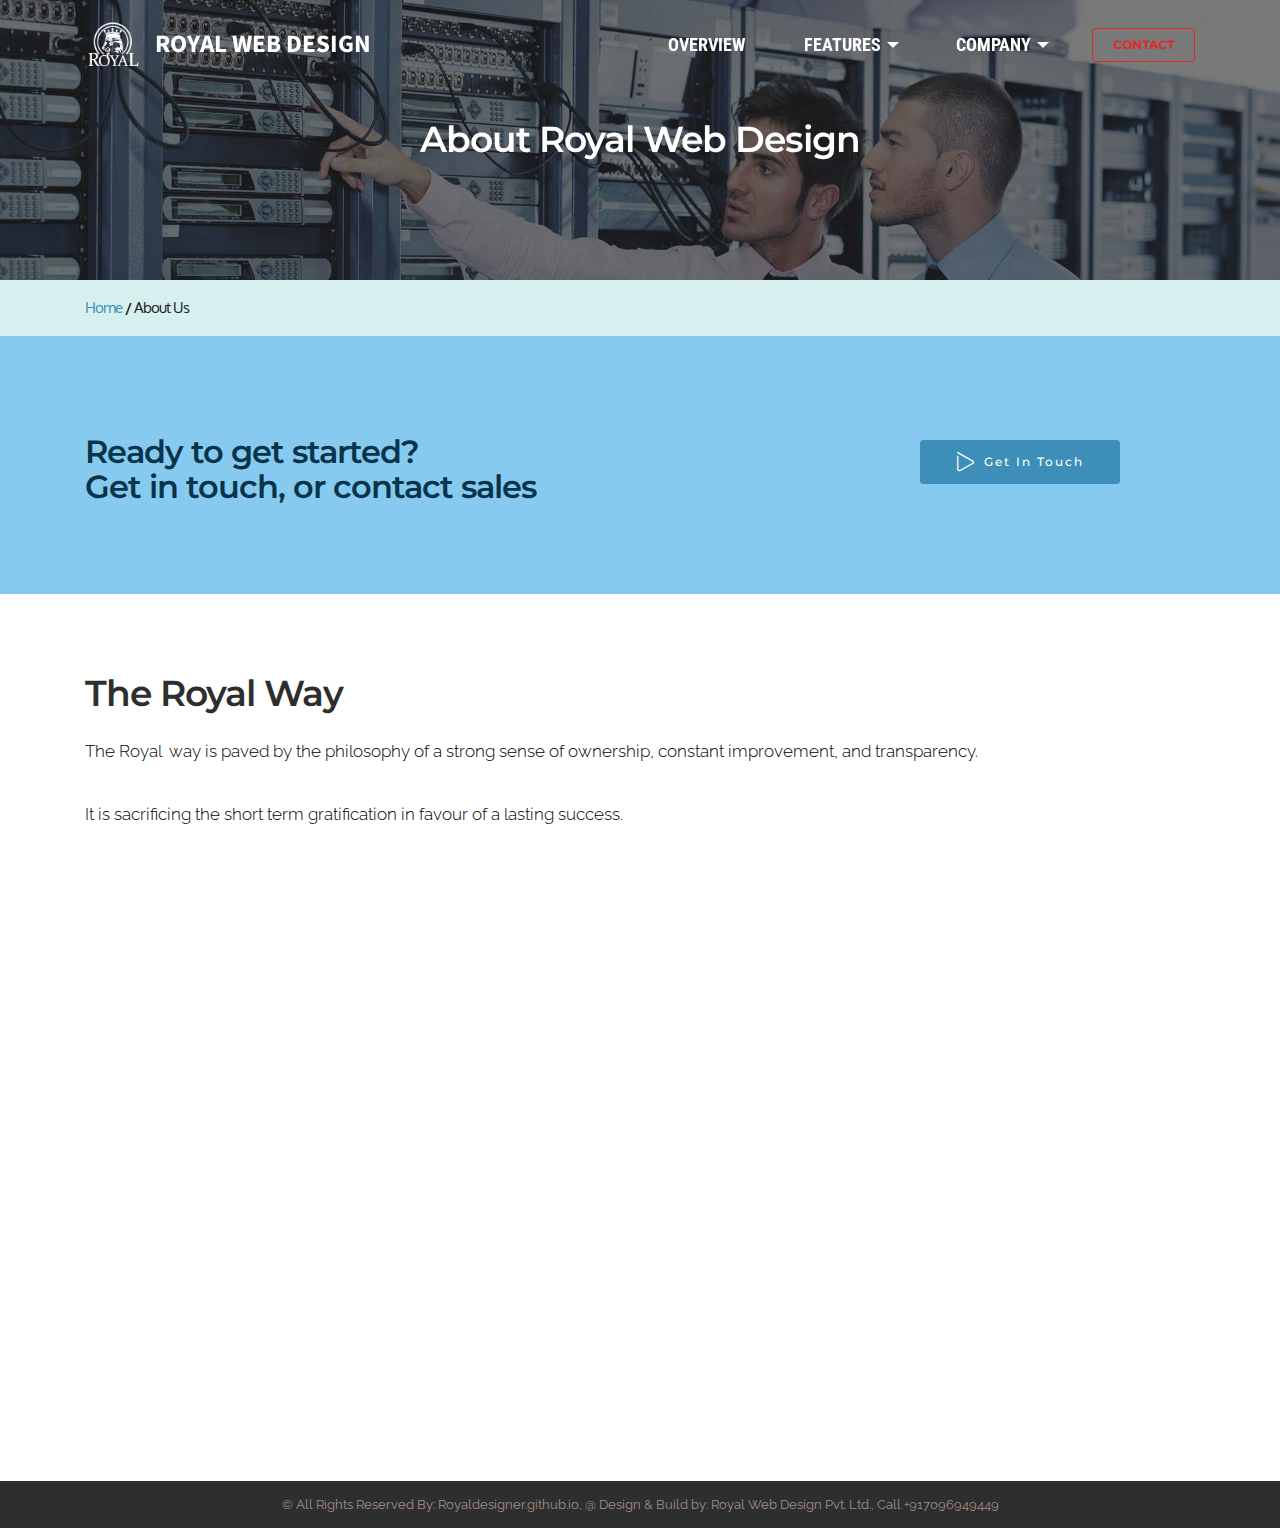
==== About-us.html @ 79522604 "create github pages" ====
<!DOCTYPE html>
<html >
<head>
  <!-- Site made with Mobirise Website Builder v4.7.6, https://mobirise.com -->
  <meta charset="UTF-8">
  <meta http-equiv="X-UA-Compatible" content="IE=edge">
  <meta name="generator" content="Mobirise v4.7.6, mobirise.com">
  <meta name="viewport" content="width=device-width, initial-scale=1, minimum-scale=1">
  <link rel="shortcut icon" href="assets/images/logo1-146x128.png" type="image/x-icon">
  <meta name="description" content="Website Creator Description">
  <title>About Us</title>
  <link rel="stylesheet" href="assets/web/assets/mobirise-icons-bold/mobirise-icons-bold.css">
  <link rel="stylesheet" href="https://fonts.googleapis.com/css?family=Montserrat:400,700">
  <link rel="stylesheet" href="https://fonts.googleapis.com/css?family=Raleway:100,100i,200,200i,300,300i,400,400i,500,500i,600,600i,700,700i,800,800i,900,900i">
  <link rel="stylesheet" href="https://fonts.googleapis.com/css?family=Lora:400,700,400italic,700italic&subset=latin">
  <link rel="stylesheet" href="assets/tether/tether.min.css">
  <link rel="stylesheet" href="assets/bootstrap/css/bootstrap.min.css">
  <link rel="stylesheet" href="assets/dropdown/css/style.css">
  <link rel="stylesheet" href="assets/animate.css/animate.min.css">
  <link rel="stylesheet" href="assets/theme/css/style.css">
  <link rel="stylesheet" href="assets/mobirise/css/mbr-additional.css" type="text/css">
  
  
  
</head>
<body>
  <section id="menu-x" data-rv-view="104">

    <nav class="navbar navbar-dropdown transparent navbar-fixed-top bg-color">
        <div class="container">

            <div class="mbr-table">
                <div class="mbr-table-cell">

                    <div class="navbar-brand">
                        <a href="#" class="navbar-logo"><img src="assets/images/logo1-146x128.png" alt="Mobirise"></a>
                        <a class="navbar-caption text-white" href="#">ROYAL WEB DESIGN</a>
                    </div>

                </div>
                <div class="mbr-table-cell">

                    <button class="navbar-toggler pull-xs-right hidden-md-up" type="button" data-toggle="collapse" data-target="#exCollapsingNavbar">
                        <div class="hamburger-icon"></div>
                    </button>

                    <ul class="nav-dropdown collapse pull-xs-right nav navbar-nav navbar-toggleable-sm" id="exCollapsingNavbar"><li class="nav-item"><a class="nav-link link" href="index.html#features3-4">OVERVIEW</a></li><li class="nav-item dropdown"><a class="nav-link link dropdown-toggle" data-toggle="dropdown-submenu" href="https://mobirise.com/" aria-expanded="false">FEATURES</a><div class="dropdown-menu"><a class="dropdown-item" href="Templates.html" target="_blank">Templates</a><div class="dropdown"><a class="dropdown-item dropdown-toggle" data-toggle="dropdown-submenu" href="https://mobirise.com/" aria-expanded="false">Trendy blocks</a><div class="dropdown-menu dropdown-submenu"><a class="dropdown-item" href="#">Business Casual</a><a class="dropdown-item" href="Templates.html#msg-box5-u" target="_blank">Contact forms</a><a class="dropdown-item" href="#">Stylish Portfolio</a><a class="dropdown-item" href="#">Google maps</a><a class="dropdown-item" href="https://mobirise.com/">Social buttons</a><a class="dropdown-item" href="https://fonts.google.com/" target="_blank">Google fonts</a><a class="dropdown-item" href="Templates.html#msg-box5-r" target="_blank">Agency<br></a></div></div></div></li><li class="nav-item dropdown open"><a class="nav-link link dropdown-toggle" data-toggle="dropdown-submenu" href="https://mobirise.com/" aria-expanded="true">COMPANY</a><div class="dropdown-menu"><a class="dropdown-item" href="Tutorials.html" target="_blank">About Us</a><a class="dropdown-item" href="Tutorials.html" target="_blank">Tutorials</a><a class="dropdown-item" href="Success.html">Success</a></div></li><li class="nav-item nav-btn"><a class="nav-link btn btn-danger-outline btn-danger" href="Contact.html">CONTACT</a></li></ul>
                    <button hidden="" class="navbar-toggler navbar-close" type="button" data-toggle="collapse" data-target="#exCollapsingNavbar">
                        <div class="close-icon"></div>
                    </button>

                </div>
            </div>

        </div>
    </nav>

</section>

<section class="engine"><a href="https://mobirise.me/f">simple site maker</a></section><section class="mbr-section article mbr-parallax-background mbr-after-navbar" id="msg-box8-10" data-rv-view="106" style="background-image: url(assets/images/fd-computer-networking-engineering-technology-1920x1080.jpg); padding-top: 120px; padding-bottom: 120px;">

    <div class="mbr-overlay" style="opacity: 0.6; background-color: rgb(34, 34, 34);">
    </div>
    <div class="container">
        <div class="row">
            <div class="col-md-8 col-md-offset-2 text-xs-center">
                <h3 class="mbr-section-title display-2">About Royal Web Design
</h3>
                <div class="lead"></div>
                
            </div>
        </div>
    </div>

</section>

<section class="mbr-section mbr-section__container article" id="header3-11" data-rv-view="109" style="background-color: rgb(214, 239, 239); padding-top: 20px; padding-bottom: 20px;">
    <div class="container">
        <div class="row">
            <div class="col-xs-12">
                <h3 class="mbr-section-title display-2"><span style="font-weight: normal;"><a href="index.html" class="text-primary">Home</a> </span>/ <span style="font-weight: normal;">About Us</span></h3>
                
            </div>
        </div>
    </div>
</section>

<section class="mbr-info mbr-info-extra mbr-section mbr-section-md-padding" id="msg-box1-1i" data-rv-view="111" style="background-color: rgb(134, 203, 239); padding-top: 90px; padding-bottom: 90px;">

    
    <div class="container">
        <div class="row">


            


            <div class="mbr-table-md-up">
                <div class="mbr-table-cell mbr-right-padding-md-up col-md-8 text-xs-center text-md-left">
                    <h2 class="mbr-info-subtitle mbr-section-subtitle"></h2>
                    <h3 class="mbr-info-title mbr-section-title display-2">Ready to get started?
<div>Get in touch, or contact sales
</div></h3>
                </div>

                <div class="mbr-table-cell col-md-4">
                    <div class="text-xs-center"><a class="btn btn-primary" href="Contact.html"><span class="mbrib-play mbr-iconfont mbr-iconfont-btn"></span>Get In Touch</a> </div>
                </div>
            </div>


        </div>
    </div>
</section>

<section class="mbr-section" id="content5-12" data-rv-view="116" style="background-color: rgb(255, 255, 255); padding-top: 80px; padding-bottom: 40px;">

    

    <div class="container">
        <h3 class="mbr-section-title display-2">The Royal Way
</h3>
        <div class="lead"><p>The Royal &nbsp;<span style="font-size: 1.07rem;">way is paved by the philosophy of a strong sense of ownership, constant improvement, and transparency.</span></p><p><span style="font-size: 1.07rem;">It is sacrificing the short term gratification in favour of a lasting success.
</span></p><p>Clients have put faith in our capability and trust us as their technology partners and advisors. We are committed to fulfil the promises we make with no compromise in quality.</p><p><strong>Mission</strong></p><p>Serve our clients with commitment and integrity. Deliver effective and efficient solutions with complete transparency by leveraging decades of experience in software engineering and design.</p><p><strong>The Journey
</strong></p><p>Royal Web Design was founded in 2018 by one coding-savvy with a focus on providing the service through their expertise in the Web Design.</p><p>Since our beginning we have steadily grown along with our clients.</p><p>From a start up company of only one founder working together, Royal Web Design has getting ahead grown to be have more employees.</p><p>We are aiming to give our clients 'best of both the worlds' experience. while the presence can assure the clients the cost benefits of engaging with us.</p></div>
    </div>

</section>

<footer class="mbr-small-footer mbr-section mbr-section-nopadding" id="footer1-z" data-rv-view="114" style="background-color: rgb(46, 46, 46); padding-top: 0.875rem; padding-bottom: 0.875rem;">
    
    <div class="container text-xs-center">
        <p>©  All Rights Reserved By: Royaldesigner.github.io, @ Design &amp; Build by: Royal Web Design Pvt. Ltd., Call +917096949449</p>
    </div>
</footer>


  <script src="assets/web/assets/jquery/jquery.min.js"></script>
  <script src="assets/tether/tether.min.js"></script>
  <script src="assets/bootstrap/js/bootstrap.min.js"></script>
  <script src="assets/dropdown/js/script.min.js"></script>
  <script src="assets/touch-swipe/jquery.touch-swipe.min.js"></script>
  <script src="assets/viewport-checker/jquery.viewportchecker.js"></script>
  <script src="assets/jarallax/jarallax.js"></script>
  <script src="assets/smooth-scroll/smooth-scroll.js"></script>
  <script src="assets/theme/js/script.js"></script>
  
  
  <input name="animation" type="hidden">
  </body>
</html>
---- assets/web/assets/mobirise-icons-bold/mobirise-icons-bold.css ----
@font-face {
  font-family: 'mobirise-icons-bold';
  src:  url('mobirise-icons-bold.eot?m1l4yr');
  src:  url('mobirise-icons-bold.eot?m1l4yr#iefix') format('embedded-opentype'),
    url('mobirise-icons-bold.ttf?m1l4yr') format('truetype'),
    url('mobirise-icons-bold.woff?m1l4yr') format('woff'),
    url('mobirise-icons-bold.svg?m1l4yr#mobirise-icons-bold') format('svg');
  font-weight: normal;
  font-style: normal;
}

[class^="mbrib-"], [class*="mbrib-"] {
  /* use !important to prevent issues with browser extensions that change fonts */
  font-family: 'mobirise-icons-bold' !important;
  speak: none;
  font-style: normal;
  font-weight: normal;
  font-variant: normal;
  text-transform: none;
  line-height: 1;

  /* Better Font Rendering =========== */
  -webkit-font-smoothing: antialiased;
  -moz-osx-font-smoothing: grayscale;
}

.mbrib-add-submenu:before {
  content: "\e900";
}
.mbrib-alert:before {
  content: "\e901";
}
.mbrib-align-center:before {
  content: "\e902";
}
.mbrib-align-justify:before {
  content: "\e903";
}
.mbrib-align-left:before {
  content: "\e904";
}
.mbrib-align-right:before {
  content: "\e905";
}
.mbrib-android:before {
  content: "\e906";
}
.mbrib-apple:before {
  content: "\e907";
}
.mbrib-arrow-down:before {
  content: "\e908";
}
.mbrib-arrow-next:before {
  content: "\e909";
}
.mbrib-arrow-prev:before {
  content: "\e90a";
}
.mbrib-arrow-up:before {
  content: "\e90b";
}
.mbrib-bold:before {
  content: "\e90c";
}
.mbrib-bookmark:before {
  content: "\e90d";
}
.mbrib-bootstrap:before {
  content: "\e90e";
}
.mbrib-briefcase:before {
  content: "\e90f";
}
.mbrib-browse:before {
  content: "\e910";
}
.mbrib-bulleted-list:before {
  content: "\e911";
}
.mbrib-calendar:before {
  content: "\e912";
}
.mbrib-camera:before {
  content: "\e913";
}
.mbrib-cart-add:before {
  content: "\e914";
}
.mbrib-cart-full:before {
  content: "\e915";
}
.mbrib-cash:before {
  content: "\e916";
}
.mbrib-change-style:before {
  content: "\e917";
}
.mbrib-chat:before {
  content: "\e918";
}
.mbrib-clock:before {
  content: "\e919";
}
.mbrib-close:before {
  content: "\e91a";
}
.mbrib-cloud:before {
  content: "\e91b";
}
.mbrib-code:before {
  content: "\e91c";
}
.mbrib-contact-form:before {
  content: "\e91d";
}
.mbrib-credit-card:before {
  content: "\e91e";
}
.mbrib-cursor-click:before {
  content: "\e91f";
}
.mbrib-cust-feedback:before {
  content: "\e920";
}
.mbrib-database:before {
  content: "\e921";
}
.mbrib-delivery:before {
  content: "\e922";
}
.mbrib-desktop:before {
  content: "\e923";
}
.mbrib-devices:before {
  content: "\e924";
}
.mbrib-down:before {
  content: "\e925";
}
.mbrib-download:before {
  content: "\e926";
}
.mbrib-drag-n-drop:before {
  content: "\e927";
}
.mbrib-drag-n-drop2:before {
  content: "\e928";
}
.mbrib-edit:before {
  content: "\e929";
}
.mbrib-edit2:before {
  content: "\e92a";
}
.mbrib-error:before {
  content: "\e92b";
}
.mbrib-extension:before {
  content: "\e92c";
}
.mbrib-features:before {
  content: "\e92d";
}
.mbrib-file:before {
  content: "\e92e";
}
.mbrib-flag:before {
  content: "\e92f";
}
.mbrib-folder:before {
  content: "\e930";
}
.mbrib-gift:before {
  content: "\e931";
}
.mbrib-github:before {
  content: "\e932";
}
.mbrib-globe-2:before {
  content: "\e933";
}
.mbrib-globe:before {
  content: "\e934";
}
.mbrib-growing-chart:before {
  content: "\e935";
}
.mbrib-hearth:before {
  content: "\e936";
}
.mbrib-help:before {
  content: "\e937";
}
.mbrib-home:before {
  content: "\e938";
}
.mbrib-hot-cup:before {
  content: "\e939";
}
.mbrib-idea:before {
  content: "\e93a";
}
.mbrib-image-gallery:before {
  content: "\e93b";
}
.mbrib-image-slider:before {
  content: "\e93c";
}
.mbrib-info:before {
  content: "\e93d";
}
.mbrib-italic:before {
  content: "\e93e";
}
.mbrib-key:before {
  content: "\e93f";
}
.mbrib-laptop:before {
  content: "\e940";
}
.mbrib-layers:before {
  content: "\e941";
}
.mbrib-left-right:before {
  content: "\e942";
}
.mbrib-left:before {
  content: "\e943";
}
.mbrib-letter:before {
  content: "\e944";
}
.mbrib-like:before {
  content: "\e945";
}
.mbrib-link:before {
  content: "\e946";
}
.mbrib-lock:before {
  content: "\e947";
}
.mbrib-login:before {
  content: "\e948";
}
.mbrib-logout:before {
  content: "\e949";
}
.mbrib-magic-stick:before {
  content: "\e94a";
}
.mbrib-map-pin:before {
  content: "\e94b";
}
.mbrib-menu:before {
  content: "\e94c";
}
.mbrib-mobile:before {
  content: "\e94d";
}
.mbrib-mobile2:before {
  content: "\e94e";
}
.mbrib-mobirise:before {
  content: "\e94f";
}
.mbrib-more-horizontal:before {
  content: "\e950";
}
.mbrib-more-vertical:before {
  content: "\e951";
}
.mbrib-music:before {
  content: "\e952";
}
.mbrib-new-file:before {
  content: "\e953";
}
.mbrib-numbered-list:before {
  content: "\e954";
}
.mbrib-opened-folder:before {
  content: "\e955";
}
.mbrib-pages:before {
  content: "\e956";
}
.mbrib-paper-plane:before {
  content: "\e957";
}
.mbrib-paperclip:before {
  content: "\e958";
}
.mbrib-photo:before {
  content: "\e959";
}
.mbrib-photos:before {
  content: "\e95a";
}
.mbrib-pin:before {
  content: "\e95b";
}
.mbrib-play:before {
  content: "\e95c";
}
.mbrib-plus:before {
  content: "\e95d";
}
.mbrib-preview:before {
  content: "\e95e";
}
.mbrib-print:before {
  content: "\e95f";
}
.mbrib-protect:before {
  content: "\e960";
}
.mbrib-question:before {
  content: "\e961";
}
.mbrib-quote-left:before {
  content: "\e962";
}
.mbrib-quote-right:before {
  content: "\e963";
}
.mbrib-redo:before {
  content: "\e964";
}
.mbrib-refresh:before {
  content: "\e965";
}
.mbrib-responsive:before {
  content: "\e966";
}
.mbrib-right:before {
  content: "\e967";
}
.mbrib-rocket:before {
  content: "\e968";
}
.mbrib-sad-face:before {
  content: "\e969";
}
.mbrib-sale:before {
  content: "\e96a";
}
.mbrib-save:before {
  content: "\e96b";
}
.mbrib-search:before {
  content: "\e96c";
}
.mbrib-setting:before {
  content: "\e96d";
}
.mbrib-setting2:before {
  content: "\e96e";
}
.mbrib-setting3:before {
  content: "\e96f";
}
.mbrib-share:before {
  content: "\e970";
}
.mbrib-shopping-bag:before {
  content: "\e971";
}
.mbrib-shopping-basket:before {
  content: "\e972";
}
.mbrib-shopping-cart:before {
  content: "\e973";
}
.mbrib-sites:before {
  content: "\e974";
}
.mbrib-smile-face:before {
  content: "\e975";
}
.mbrib-speed:before {
  content: "\e976";
}
.mbrib-star:before {
  content: "\e977";
}
.mbrib-success:before {
  content: "\e978";
}
.mbrib-sun:before {
  content: "\e979";
}
.mbrib-sun2:before {
  content: "\e97a";
}
.mbrib-tablet-vertical:before {
  content: "\e97b";
}
.mbrib-tablet:before {
  content: "\e97c";
}
.mbrib-target:before {
  content: "\e97d";
}
.mbrib-timer:before {
  content: "\e97e";
}
.mbrib-to-ftp:before {
  content: "\e97f";
}
.mbrib-to-local-drive:before {
  content: "\e980";
}
.mbrib-touch-swipe:before {
  content: "\e981";
}
.mbrib-touch:before {
  content: "\e982";
}
.mbrib-trash:before {
  content: "\e983";
}
.mbrib-underline:before {
  content: "\e984";
}
.mbrib-undo:before {
  content: "\e985";
}
.mbrib-unlink:before {
  content: "\e986";
}
.mbrib-unlock:before {
  content: "\e987";
}
.mbrib-up-down:before {
  content: "\e988";
}
.mbrib-up:before {
  content: "\e989";
}
.mbrib-update:before {
  content: "\e98a";
}
.mbrib-upload:before {
  content: "\e98b";
}
.mbrib-user:before {
  content: "\e98c";
}
.mbrib-user2:before {
  content: "\e98d";
}
.mbrib-users:before {
  content: "\e98e";
}
.mbrib-video-play:before {
  content: "\e98f";
}
.mbrib-video:before {
  content: "\e990";
}
.mbrib-watch:before {
  content: "\e991";
}
.mbrib-website-theme:before {
  content: "\e992";
}
.mbrib-wifi:before {
  content: "\e993";
}
.mbrib-windows:before {
  content: "\e994";
}
.mbrib-zoom-out:before {
  content: "\e995";
}
---- assets/dropdown/css/style.css ----
.navbar-dropdown {
  left: 0;
  padding: 0;
  position: absolute;
  right: 0;
  top: 0;
  transition: all 0.45s ease;
  z-index: 1030; }
  .navbar-dropdown .navbar-brand {
    float: none;
    font-size: 0;
    padding: 1.25rem 0;
    position: relative;
    transition: padding 0.25s ease;
    white-space: nowrap; }
    .navbar-dropdown .navbar-brand::before {
      content: "";
      display: inline-block;
      height: 100%;
      vertical-align: middle; }
  .navbar-dropdown .navbar-logo,
  .navbar-dropdown .navbar-caption {
    display: inline-block;
    vertical-align: middle; }
  .navbar-dropdown .navbar-logo {
    margin-right: 0.8rem;
    transition: margin 0.3s ease-in-out; }
    .navbar-dropdown .navbar-logo img {
      height: 3.125rem;
      transition: all 0.3s ease-in-out; }
  .navbar-dropdown .mbr-table-cell {
    height: 5.625rem; }
  .navbar-dropdown .navbar-caption {
    font-family: "Montserrat";
    font-size: 1rem;
    font-weight: 700;
    white-space: normal; }
    .navbar-dropdown .navbar-caption, .navbar-dropdown .navbar-caption:hover {
      color: inherit;
      text-decoration: none; }
  .navbar-dropdown.navbar-fixed-top {
    position: fixed; }
  .navbar-dropdown.bg-color.transparent {
    background: none !important; }
  .navbar-dropdown.navbar-short .navbar-brand {
    padding: 0.625rem 0; }
  .navbar-dropdown.navbar-short .navbar-logo {
    margin-right: 0.5rem; }
    .navbar-dropdown.navbar-short .navbar-logo img {
      height: 2.375rem; }
  .navbar-dropdown.navbar-short .mbr-table-cell {
    height: 3.625rem; }
  .navbar-dropdown .navbar-close {
    left: 0.6875rem;
    position: fixed;
    top: 0.75rem;
    z-index: 1000; }
  .navbar-dropdown.opened {
    background: none !important; }
    .navbar-dropdown.opened .navbar-brand,
    .navbar-dropdown.opened .navbar-toggler {
      display: none; }
  .navbar-dropdown .hamburger-icon {
    content: "";
    width: 16px;
    -webkit-box-shadow: 0 -6px 0 1px,0 0 0 1px,0 6px 0 1px;
    -moz-box-shadow: 0 -6px 0 1px,0 0 0 1px,0 6px 0 1px;
    box-shadow: 0 -6px 0 1px,0 0 0 1px,0 6px 0 1px; }
  .navbar-dropdown .close-icon {
    position: relative;
    width: 21px;
    height: 21px;
    overflow: hidden; }
    .navbar-dropdown .close-icon::before, .navbar-dropdown .close-icon::after {
      content: '';
      position: absolute;
      height: 2px;
      width: 100%;
      top: 50%;
      left: 0;
      margin-top: -1px; }
    .navbar-dropdown .close-icon::before {
      transform: rotate(45deg);
      -ms-transform: rotate(45deg);
      -webkit-transform: rotate(45deg); }
    .navbar-dropdown .close-icon::after {
      transform: rotate(-45deg);
      -ms-transform: rotate(-45deg);
      -webkit-transform: rotate(-45deg); }

.dropdown-menu .dropdown-toggle[data-toggle="dropdown-submenu"]::after {
  border-bottom: 0.35em solid transparent;
  border-left: 0.35em solid;
  border-right: 0;
  border-top: 0.35em solid transparent;
  margin-left: 0.3rem; }

.dropdown-menu .dropdown-item:focus {
  outline: 0; }

.nav-dropdown {
  display: table !important;
  font-family: "Montserrat";
  font-size: 0.75rem;
  font-weight: 700;
  height: auto !important; }
  .nav-dropdown .nav-item {
    display: table-cell;
    float: none;
    vertical-align: middle; }
  .nav-dropdown .nav-btn {
    padding-left: 1rem; }
  .nav-dropdown .link {
    margin: 1.667em;
    padding: 0;
    transition: color .2s ease-in-out; }
    .nav-dropdown .link.dropdown-toggle {
      margin-right: 2.583em; }
      .nav-dropdown .link.dropdown-toggle::after {
        margin-left: .25rem;
        border-top: 0.35em solid;
        border-right: 0.35em solid transparent;
        border-left: 0.35em solid transparent;
        border-bottom: 0; }
      .nav-dropdown .link.dropdown-toggle::after {
        display: block;
        margin-top: -0.1667em;
        position: absolute;
        right: 1.3333em;
        top: 50%; }
      .nav-dropdown .link.dropdown-toggle[aria-expanded="true"] {
        margin: 0;
        padding: 1.667em 2.583em 1.667em 1.667em; }
  .nav-dropdown .link::after,
  .nav-dropdown .dropdown-item::after {
    color: inherit; }
  .nav-dropdown .btn {
    font-size: 0.75rem;
    font-weight: 700;
    letter-spacing: 0;
    margin-bottom: 0;
    padding-left: 1.25rem;
    padding-right: 1.25rem; }
  .nav-dropdown .dropdown-menu {
    border-radius: 0;
    border: 0;
    left: 0;
    margin: 0;
    padding-bottom: 1.25rem;
    padding-top: 1.25rem; }
  .nav-dropdown .dropdown-submenu {
    left: 100%;
    margin-left: 0.125rem;
    margin-top: -1.25rem;
    top: 0; }
  .nav-dropdown .dropdown-item {
    font-size: 0.8125rem;
    font-weight: 500;
    line-height: 2;
    padding: 0.3846em 4.615em 0.3846em 1.5385em;
    position: relative;
    transition: color .2s ease-in-out, background-color .2s ease-in-out; }
    .nav-dropdown .dropdown-item::after {
      margin-top: -0.3077em;
      position: absolute;
      right: 1.1538em;
      top: 50%; }
    .nav-dropdown .dropdown-item:focus, .nav-dropdown .dropdown-item:hover {
      background: none; }

@media (max-width: 767px) {
  .nav-dropdown.navbar-toggleable-sm {
    bottom: 0;
    display: none;
    left: 0;
    overflow-x: hidden;
    position: fixed;
    top: 0;
    transform: translateX(-100%);
    -ms-transform: translateX(-100%);
    -webkit-transform: translateX(-100%);
    width: 18.75rem;
    z-index: 999; } }
.nav-dropdown.navbar-toggleable-xl {
  bottom: 0;
  display: none;
  left: 0;
  overflow-x: hidden;
  position: fixed;
  top: 0;
  transform: translateX(-100%);
  -ms-transform: translateX(-100%);
  -webkit-transform: translateX(-100%);
  width: 18.75rem;
  z-index: 999; }

.nav-dropdown-sm {
  display: block !important;
  overflow-x: hidden;
  overflow: auto;
  padding-top: 3.875rem; }
  .nav-dropdown-sm::after {
    content: "";
    display: block;
    height: 3rem;
    width: 100%; }
  .nav-dropdown-sm.collapse.in ~ .navbar-close {
    display: block !important; }
  .nav-dropdown-sm.collapsing, .nav-dropdown-sm.collapse.in {
    transform: translateX(0);
    -ms-transform: translateX(0);
    -webkit-transform: translateX(0);
    transition: all 0.25s ease-out;
    -webkit-transition: all 0.25s ease-out; }
  .nav-dropdown-sm.collapsing[aria-expanded="false"] {
    transform: translateX(-100%);
    -ms-transform: translateX(-100%);
    -webkit-transform: translateX(-100%); }
  .nav-dropdown-sm .nav-item {
    display: block;
    margin-left: 0 !important;
    padding-left: 0; }
  .nav-dropdown-sm .link,
  .nav-dropdown-sm .dropdown-item {
    border-top: 1px dotted rgba(255, 255, 255, 0.1);
    font-size: 0.8125rem;
    line-height: 1.6;
    margin: 0 !important;
    padding: 0.875rem 2.4rem 0.875rem 1.5625rem !important;
    position: relative;
    white-space: normal; }
    .nav-dropdown-sm .link:focus, .nav-dropdown-sm .link:hover,
    .nav-dropdown-sm .dropdown-item:focus,
    .nav-dropdown-sm .dropdown-item:hover {
      background: rgba(0, 0, 0, 0.2) !important; }
  .nav-dropdown-sm .nav-btn {
    position: relative;
    padding: 1.5625rem 1.5625rem 0 1.5625rem; }
    .nav-dropdown-sm .nav-btn::before {
      border-top: 1px dotted rgba(255, 255, 255, 0.1);
      content: "";
      left: 0;
      position: absolute;
      top: 0;
      width: 100%; }
    .nav-dropdown-sm .nav-btn + .nav-btn {
      padding-top: 0.625rem; }
      .nav-dropdown-sm .nav-btn + .nav-btn::before {
        display: none; }
  .nav-dropdown-sm .btn {
    padding: 0.625rem 0; }
  .nav-dropdown-sm .dropdown-toggle::after {
    position: absolute;
    right: 1.25rem;
    top: 50%;
    margin-top: -0.154em; }
  .nav-dropdown-sm .dropdown-toggle[data-toggle="dropdown-submenu"]::after {
    margin-left: .25rem;
    border-top: 0.35em solid;
    border-right: 0.35em solid transparent;
    border-left: 0.35em solid transparent;
    border-bottom: 0; }
  .nav-dropdown-sm .dropdown-toggle[data-toggle="dropdown-submenu"][aria-expanded="true"]::after {
    border-top: 0;
    border-right: 0.35em solid transparent;
    border-left: 0.35em solid transparent;
    border-bottom: 0.35em solid; }
  .nav-dropdown-sm .dropdown-menu {
    margin: 0;
    padding: 0;
    position: relative;
    top: 0;
    left: 0;
    width: 100%;
    border: 0;
    float: none;
    border-radius: 0;
    background: none; }

.is-builder .nav-dropdown.collapsing {
  transition: none !important; }

/*# sourceMappingURL=style.css.map */
---- assets/theme/css/style.css ----
.engine {
	position: absolute;
	text-indent: -2400px;
	text-align: center;
	padding: 0;
	top: 0;
	left: -2400px;
}/*!
 * Default theme v2 (https://mobirise.com/)
 * Copyright 2016 Mobirise
 */
.container {
  position: relative; }

.btn {
  margin-bottom: 0.5rem; }
  .btn + .btn {
    margin-left: 1rem; }
  @media (max-width: 767px) {
    .btn {
      white-space: normal; }
      .btn + .btn {
        margin-left: 0; } }

.bg-primary {
  background-color: #c0a375 !important; }

.bg-success {
  background-color: #90a878 !important; }

.bg-info {
  background-color: #7e9b9f !important; }

.bg-warning {
  background-color: #f3c649 !important; }

.bg-danger {
  background-color: #f28281 !important; }

.bg-none {
  background: none !important; }

.btn {
  font-family: 'Montserrat', sans-serif;
  font-weight: 500;
  letter-spacing: 2px;
  padding: 0.75rem 2.1875rem;
  font-size: 0.75rem;
  line-height: 1.5;
  border-radius: 3px;
  -webkit-transition: all .3s ease-in-out;
  -moz-transition: all .3s ease-in-out;
  transition: all .3s ease-in-out; }

.btn-sm {
  padding: 0.625rem 2.1874rem;
  font-size: 0.9687rem;
  line-height: 1.5;
  border-radius: 3px;
  font-family: "Lora";
  font-style: italic;
  font-weight: 400;
  letter-spacing: 0px; }

.btn-lg {
  padding: 0.75rem 2.1874rem;
  font-size: 0.9687rem;
  line-height: 1.3333333333;
  border-radius: 3px; }

.btn-xlg {
  padding: 0.75rem 2.1874rem;
  font-size: 1.1875rem;
  line-height: 1.3333333333;
  border-radius: 3px; }

.btn-primary {
  background-color: #c0a375;
  border-color: #c0a375;
  box-shadow: none;
  color: #fff; }
  .btn-primary:hover {
    color: #fff;
    background-color: #a07e49;
    border-color: #a07e49;
    box-shadow: none; }
  .btn-primary:focus, .btn-primary.focus {
    color: #fff;
    background-color: #a07e49;
    border-color: #a07e49; }
  .btn-primary:active, .btn-primary.active {
    color: #fff;
    background-color: #a07e49;
    border-color: #a07e49;
    background-image: none;
    box-shadow: none; }
  .btn-primary.disabled, .btn-primary:disabled {
    color: #fff !important;
    background-color: #a07e49 !important;
    border-color: #a07e49 !important;
    opacity: 0.85; }

.btn-secondary {
  background-color: #bfcecb;
  border-color: #bfcecb;
  box-shadow: none;
  color: #fff; }
  .btn-secondary:hover {
    color: #fff;
    background-color: #94ada8;
    border-color: #94ada8;
    box-shadow: none; }
  .btn-secondary:focus, .btn-secondary.focus {
    color: #fff;
    background-color: #94ada8;
    border-color: #94ada8; }
  .btn-secondary:active, .btn-secondary.active {
    color: #fff;
    background-color: #94ada8;
    border-color: #94ada8;
    background-image: none;
    box-shadow: none; }
  .btn-secondary.disabled, .btn-secondary:disabled {
    color: #fff !important;
    background-color: #94ada8 !important;
    border-color: #94ada8 !important;
    opacity: 0.85; }

.btn-info {
  background-color: #7e9b9f;
  border-color: #7e9b9f;
  box-shadow: none;
  color: #fff; }
  .btn-info:hover {
    color: #fff;
    background-color: #597478;
    border-color: #597478;
    box-shadow: none; }
  .btn-info:focus, .btn-info.focus {
    color: #fff;
    background-color: #597478;
    border-color: #597478; }
  .btn-info:active, .btn-info.active {
    color: #fff;
    background-color: #597478;
    border-color: #597478;
    background-image: none;
    box-shadow: none; }
  .btn-info.disabled, .btn-info:disabled {
    color: #fff !important;
    background-color: #597478 !important;
    border-color: #597478 !important;
    opacity: 0.85; }

.btn-success {
  background-color: #90a878;
  border-color: #90a878;
  box-shadow: none;
  color: #fff; }
  .btn-success:hover {
    color: #fff;
    background-color: #6a8153;
    border-color: #6a8153;
    box-shadow: none; }
  .btn-success:focus, .btn-success.focus {
    color: #fff;
    background-color: #6a8153;
    border-color: #6a8153; }
  .btn-success:active, .btn-success.active {
    color: #fff;
    background-color: #6a8153;
    border-color: #6a8153;
    background-image: none;
    box-shadow: none; }
  .btn-success.disabled, .btn-success:disabled {
    color: #fff !important;
    background-color: #6a8153 !important;
    border-color: #6a8153 !important;
    opacity: 0.85; }

.btn-warning {
  background-color: #f3c649;
  border-color: #f3c649;
  box-shadow: none;
  color: #fff; }
  .btn-warning:hover {
    color: #fff;
    background-color: #e1a90f;
    border-color: #e1a90f;
    box-shadow: none; }
  .btn-warning:focus, .btn-warning.focus {
    color: #fff;
    background-color: #e1a90f;
    border-color: #e1a90f; }
  .btn-warning:active, .btn-warning.active {
    color: #fff;
    background-color: #e1a90f;
    border-color: #e1a90f;
    background-image: none;
    box-shadow: none; }
  .btn-warning.disabled, .btn-warning:disabled {
    color: #fff !important;
    background-color: #e1a90f !important;
    border-color: #e1a90f !important;
    opacity: 0.85; }

.btn-danger {
  background-color: #f28281;
  border-color: #f28281;
  box-shadow: none;
  color: #fff; }
  .btn-danger:hover {
    color: #fff;
    background-color: #eb3d3c;
    border-color: #eb3d3c;
    box-shadow: none; }
  .btn-danger:focus, .btn-danger.focus {
    color: #fff;
    background-color: #eb3d3c;
    border-color: #eb3d3c; }
  .btn-danger:active, .btn-danger.active {
    color: #fff;
    background-color: #eb3d3c;
    border-color: #eb3d3c;
    background-image: none;
    box-shadow: none; }
  .btn-danger.disabled, .btn-danger:disabled {
    color: #fff !important;
    background-color: #eb3d3c !important;
    border-color: #eb3d3c !important;
    opacity: 0.85; }

.btn-white {
  background-color: #fff;
  border-color: #fff;
  box-shadow: none;
  color: #535353; }
  .btn-white:hover {
    color: #fff;
    background-color: #d4d4d4;
    border-color: #d4d4d4;
    box-shadow: none; }
  .btn-white:focus, .btn-white.focus {
    color: #fff;
    background-color: #d4d4d4;
    border-color: #d4d4d4; }
  .btn-white:active, .btn-white.active {
    color: #fff;
    background-color: #d4d4d4;
    border-color: #d4d4d4;
    background-image: none;
    box-shadow: none; }
  .btn-white.disabled, .btn-white:disabled {
    color: #fff !important;
    background-color: #d4d4d4 !important;
    border-color: #d4d4d4 !important;
    opacity: 0.85; }

.btn-black {
  background-color: #535353;
  border-color: #535353;
  box-shadow: none;
  color: #fff; }
  .btn-black:hover {
    color: #fff;
    background-color: #2d2d2d;
    border-color: #2d2d2d;
    box-shadow: none; }
  .btn-black:focus, .btn-black.focus {
    color: #fff;
    background-color: #2d2d2d;
    border-color: #2d2d2d; }
  .btn-black:active, .btn-black.active {
    color: #fff;
    background-color: #2d2d2d;
    border-color: #2d2d2d;
    background-image: none;
    box-shadow: none; }
  .btn-black.disabled, .btn-black:disabled {
    color: #fff !important;
    background-color: #2d2d2d !important;
    border-color: #2d2d2d !important;
    opacity: 0.85; }

.btn-primary-outline {
  background: none;
  border-color: #8e7041;
  color: #8e7041; }
  .btn-primary-outline:focus, .btn-primary-outline.focus, .btn-primary-outline:active, .btn-primary-outline.active {
    color: #fff;
    background-color: #c0a375;
    border-color: #c0a375; }
  .btn-primary-outline:hover {
    color: #fff;
    background-color: #c0a375;
    border-color: #c0a375; }
  .btn-primary-outline.disabled, .btn-primary-outline:disabled {
    color: #fff !important;
    background-color: #c0a375 !important;
    border-color: #c0a375 !important;
    opacity: 0.85; }

.btn-secondary-outline {
  background: none;
  border-color: #85a29c;
  color: #85a29c; }
  .btn-secondary-outline:focus, .btn-secondary-outline.focus, .btn-secondary-outline:active, .btn-secondary-outline.active {
    color: #fff;
    background-color: #bfcecb;
    border-color: #bfcecb; }
  .btn-secondary-outline:hover {
    color: #fff;
    background-color: #bfcecb;
    border-color: #bfcecb; }
  .btn-secondary-outline.disabled, .btn-secondary-outline:disabled {
    color: #fff !important;
    background-color: #bfcecb !important;
    border-color: #bfcecb !important;
    opacity: 0.85; }

.btn-info-outline {
  background: none;
  border-color: #4e6669;
  color: #4e6669; }
  .btn-info-outline:focus, .btn-info-outline.focus, .btn-info-outline:active, .btn-info-outline.active {
    color: #fff;
    background-color: #7e9b9f;
    border-color: #7e9b9f; }
  .btn-info-outline:hover {
    color: #fff;
    background-color: #7e9b9f;
    border-color: #7e9b9f; }
  .btn-info-outline.disabled, .btn-info-outline:disabled {
    color: #fff !important;
    background-color: #7e9b9f !important;
    border-color: #7e9b9f !important;
    opacity: 0.85; }

.btn-success-outline {
  background: none;
  border-color: #5d7149;
  color: #5d7149; }
  .btn-success-outline:focus, .btn-success-outline.focus, .btn-success-outline:active, .btn-success-outline.active {
    color: #fff;
    background-color: #90a878;
    border-color: #90a878; }
  .btn-success-outline:hover {
    color: #fff;
    background-color: #90a878;
    border-color: #90a878; }
  .btn-success-outline.disabled, .btn-success-outline:disabled {
    color: #fff !important;
    background-color: #90a878 !important;
    border-color: #90a878 !important;
    opacity: 0.85; }

.btn-warning-outline {
  background: none;
  border-color: #c9970d;
  color: #c9970d; }
  .btn-warning-outline:focus, .btn-warning-outline.focus, .btn-warning-outline:active, .btn-warning-outline.active {
    color: #fff;
    background-color: #f3c649;
    border-color: #f3c649; }
  .btn-warning-outline:hover {
    color: #fff;
    background-color: #f3c649;
    border-color: #f3c649; }
  .btn-warning-outline.disabled, .btn-warning-outline:disabled {
    color: #fff !important;
    background-color: #f3c649 !important;
    border-color: #f3c649 !important;
    opacity: 0.85; }

.btn-danger-outline {
  background: none;
  border-color: #e82625;
  color: #e82625; }
  .btn-danger-outline:focus, .btn-danger-outline.focus, .btn-danger-outline:active, .btn-danger-outline.active {
    color: #fff;
    background-color: #f28281;
    border-color: #f28281; }
  .btn-danger-outline:hover {
    color: #fff;
    background-color: #f28281;
    border-color: #f28281; }
  .btn-danger-outline.disabled, .btn-danger-outline:disabled {
    color: #fff !important;
    background-color: #f28281 !important;
    border-color: #f28281 !important;
    opacity: 0.85; }

.btn-white-outline {
  background: none;
  border-color: #fff;
  color: #fff; }
  .btn-white-outline:focus, .btn-white-outline.focus, .btn-white-outline:active, .btn-white-outline.active {
    color: #535353;
    background-color: #fff;
    border-color: #fff; }
  .btn-white-outline:hover {
    color: #535353;
    background-color: #fff;
    border-color: #fff; }
  .btn-white-outline.disabled, .btn-white-outline:disabled {
    color: #535353 !important;
    background-color: #fff !important;
    border-color: #fff !important;
    opacity: 0.85; }

.btn-black-outline {
  background: none;
  border-color: #202020;
  color: #202020; }
  .btn-black-outline:focus, .btn-black-outline.focus, .btn-black-outline:active, .btn-black-outline.active {
    color: #fff;
    background-color: #535353;
    border-color: #535353; }
  .btn-black-outline:hover {
    color: #fff;
    background-color: #535353;
    border-color: #535353; }
  .btn-black-outline.disabled, .btn-black-outline:disabled {
    color: #fff !important;
    background-color: #535353 !important;
    border-color: #535353 !important;
    opacity: 0.85; }

a.mbr-iconfont:hover {
  text-decoration: none; }

.btn-social {
  font-size: 20px;
  border-radius: 50%;
  padding: 0;
  width: 44px;
  height: 44px;
  line-height: 44px;
  text-align: center;
  position: relative;
  border: 2px solid #c0a375;
  color: #232323; }
  .btn-social i {
    top: 0;
    line-height: 44px;
    width: 44px; }
  .btn-social:hover {
    color: #fff;
    background: #c0a375; }
  .btn-social + .btn {
    margin-left: 0.1rem; }

p.lead,
.lead p {
  font-size: 1.07rem;
  font-weight: 300;
  margin-bottom: 2.3125rem; }

.article .lead p, .article .lead ul, .article .lead ol, .article .lead pre, .article .lead blockquote {
  margin-bottom: 0; }

.lead {
  font-size: 1.07rem;
  font-weight: 300; }
  .lead a {
    font-family: "Lora";
    font-style: italic;
    font-weight: 400; }
    .lead a, .lead a:hover {
      color: #c0a375;
      text-decoration: none; }
  .lead h1 {
    font-size: 3rem;
    font-weight: 600;
    letter-spacing: -1px;
    margin-bottom: 1.605rem; }
  .lead h2 {
    font-size: 2.5rem;
    font-weight: 600;
    letter-spacing: -1px;
    margin-bottom: 1.605rem; }
  .lead h3 {
    font-size: 2rem;
    font-weight: 600;
    margin-bottom: 1.605rem; }
  .lead h4 {
    font-size: 1.5rem;
    font-weight: 600;
    margin-bottom: 1.605rem; }
  .lead blockquote {
    font-family: "Lora";
    font-style: italic;
    padding: 10px 0 10px 20px;
    border-left: 4px solid #c39f76;
    font-size: 1.09rem;
    position: relative; }
  .lead ul, .lead ol, .lead pre, .lead blockquote {
    margin-bottom: 2.3125rem; }
  .lead pre {
    background: #f4f4f4;
    padding: 10px 24px;
    white-space: pre-wrap; }

.display-1 {
  font-size: 4.39rem;
  font-weight: 600;
  letter-spacing: -2px;
  margin-bottom: 0.2843em;
  margin-top: 3.9rem; }

.display-2 {
  font-size: 3rem;
  font-weight: 600;
  letter-spacing: -1px;
  margin-bottom: 1.5625rem;
  margin-top: 3.5rem; }

.display-3 {
  font-size: 2.5rem;
  font-weight: 600;
  margin-top: 3.2rem;
  margin-bottom: 2rem; }

.display-4 {
  font-size: 2rem;
  font-weight: 600;
  margin-top: 2.3rem;
  margin-bottom: 1.8rem; }

.modal-backdrop {
  background: -webkit-linear-gradient(left, #564740, #3a414a);
  background: -moz-linear-gradient(left, #564740, #3a414a);
  background: -o-linear-gradient(left, #564740, #3a414a);
  background: -ms-linear-gradient(left, #564740, #3a414a);
  background: linear-gradient(left, #564740, #3a414a);
  opacity: 0.94; }

.form-control {
  background-color: #f5f5f5;
  border-radius: 3px;
  box-shadow: none;
  color: #565656;
  font-size: 0.875rem;
  line-height: 1.43;
  min-height: 3.5em;
  padding: 0.5em 1.07em 0.5em; }
  .form-control, .form-control:focus {
    border: 1px solid #e8e8e8; }
  .form-active .form-control:invalid {
    border-color: #f28281; }

.form-control-label {
  cursor: pointer;
  font-size: 0.875rem;
  margin-bottom: 0.357em;
  padding: 0; }

.alert {
  border-radius: 0;
  border: 0;
  font-family: 'Montserrat', sans-serif;
  font-size: 0.875rem;
  line-height: 1.5;
  margin-bottom: 1.875rem;
  padding: 1.25rem;
  position: relative; }
  .alert.alert-form:after {
    background-color: inherit;
    bottom: -7px;
    content: "";
    display: block;
    height: 14px;
    left: 50%;
    margin-left: -7px;
    position: absolute;
    transform: rotate(45deg);
    width: 14px; }

.alert-success {
  background-color: #90a878;
  color: #fff; }

.alert-info {
  background-color: #7e9b9f;
  color: #fff; }

.alert-warning {
  background-color: #f3c649;
  color: #fff; }

.alert-danger {
  background-color: #f28281;
  color: #fff; }

/**
 * TYPOGRAPHY
 */
body {
  font-family: 'Raleway', sans-serif;
  color: #232323; }

h1, h2, h3, h4, h5, h6,
.h1, .h2, .h3, .h4, .h5, .h6,
.display-1, .display-2, .display-3, .display-4 {
  font-family: 'Montserrat', sans-serif;
  word-break: break-word;
  word-wrap: break-word; }

input, textarea {
  font-family: "Raleway"; }

input:-webkit-autofill, input:-webkit-autofill:hover, input:-webkit-autofill:focus, input:-webkit-autofill:active {
  transition-delay: 9999s;
  transition-property: background-color, color; }

.text-primary {
  color: #c0a375 !important; }

.text-success {
  color: #90a878 !important; }

.text-info {
  color: #7e9b9f !important; }

.text-warning {
  color: #f3c649 !important; }

.text-danger {
  color: #f28281 !important; }

.text-white {
  color: #fff !important; }

.text-black {
  color: #535353 !important; }

.mbr-section {
  position: relative;
  padding-top: 120px;
  padding-bottom: 120px;
  background-position: 50% 50%;
  background-repeat: no-repeat;
  background-size: cover; }

.mbr-section-full {
  display: table;
  height: 100vh;
  padding-bottom: 0;
  padding-top: 0;
  table-layout: fixed;
  width: 100%; }
  .mbr-section-full > .mbr-table-cell {
    width: 100%; }

.mbr-section-small {
  padding-top: 60px;
  padding-bottom: 60px; }

.mbr-section-title {
  margin-top: 0; }

.mbr-section__container--first {
  padding-top: 120px;
  padding-bottom: 40px; }

.mbr-section__container--middle {
  padding-top: 0;
  padding-bottom: 40px; }

.mbr-section__container--last {
  padding-top: 0;
  padding-bottom: 120px; }

.mbr-section-sm-padding {
  padding-top: 40px;
  padding-bottom: 40px; }

.mbr-section-md-padding {
  padding-top: 90px;
  padding-bottom: 90px; }

.mbr-section-nopadding {
  padding-top: 0;
  padding-bottom: 0; }

.mbr-section-subtitle {
  display: block;
  font-style: italic;
  font-weight: 400;
  font-size: 17px;
  font-family: "Lora";
  line-height: 26px;
  color: #8c8c8c;
  margin-bottom: 30px; }

.mbr-section-title + .mbr-section-subtitle {
  margin-top: -21px; }

.mbr-section-hero::before {
  display: none !important; }
.mbr-section-hero .mbr-section-title {
  color: #fff;
  margin-bottom: 1.6875rem; }
.mbr-section-hero .mbr-section-lead {
  color: #fff;
  font-family: Lora;
  font-size: 1.5rem;
  font-style: italic;
  margin-top: -1em; }
.mbr-section-hero .mbr-section-text {
  color: #fff; }

@media (max-width: 767px) {
  .mbr-section {
    padding-top: 60px;
    padding-bottom: 60px; }

  .mbr-section-full {
    padding-bottom: 0;
    padding-top: 0; }

  .mbr-section__container--first {
    padding-top: 60px;
    padding-bottom: 40px; }

  .mbr-section__container--middle {
    padding-top: 0;
    padding-bottom: 40px; }

  .mbr-section__container--last {
    padding-top: 0;
    padding-bottom: 60px; }

  .mbr-section-sm-padding {
    padding-top: 40px;
    padding-bottom: 40px; }

  .mbr-section-md-padding {
    padding-top: 60px;
    padding-bottom: 60px; }

  .mbr-section-nopadding {
    padding-top: 0;
    padding-bottom: 0; }

  .mbr-section-subtitle {
    margin-bottom: 0; }

  .mbr-section-hero.mbr-after-navbar .mbr-section {
    padding-top: 120px; }
  .mbr-section-hero.mbr-section-with-arrow .mbr-section {
    padding-bottom: 120px; }
  .mbr-section-hero .mbr-section-title {
    font-size: 3.125rem !important; }
  .mbr-section-hero .mbr-section-lead {
    font-size: 1.125rem !important; }
  .mbr-section-hero .mbr-section-btn .btn {
    font-size: 0.75rem !important;
    line-height: 1.5;
    padding: 0.75rem 2.1875rem; } }
.mbr-section-full .mbr-overlay {
  min-height: 100vh; }

.mbr-overlay {
  background-color: #000;
  bottom: 0;
  left: 0;
  opacity: 0.5;
  position: absolute;
  right: 0;
  top: 0;
  z-index: 1; }
  .mbr-overlay ~ * {
    z-index: 2; }

.mbr-section-full .mbr-background-video,
.mbr-section-full .mbr-background-video-preview {
  min-height: 100vh; }

.mbr-background-video,
.mbr-background-video-preview {
  bottom: 0;
  left: 0;
  position: absolute;
  right: 0;
  top: 0; }

.mbr-background-video-preview {
  z-index: 0 !important; }

.mbr-table {
  position: relative;
  display: table;
  width: 100%; }

.mbr-table-full {
  position: relative;
  width: 100%;
  height: 100%; }

.mbr-table-cell {
  position: relative;
  display: table-cell;
  float: none;
  padding-top: 0;
  padding-bottom: 0;
  vertical-align: middle; }

.mbr-table-md-up {
  width: 100%; }
  .mbr-table-md-up .mbr-table-cell {
    display: block; }
  .mbr-table-md-up .mbr-table-cell + .mbr-table-cell {
    padding-top: 40px; }

@media (min-width: 769px) {
  .mbr-table-md-up {
    display: table; }
    .mbr-table-md-up .mbr-table-cell {
      display: table-cell; }
    .mbr-table-md-up .mbr-table-cell + .mbr-table-cell {
      padding-top: 0; } }
.mbr-figure {
  display: block;
  margin: 0;
  overflow: hidden;
  position: relative;
  width: 100%; }
  .mbr-figure img, .mbr-figure iframe {
    display: block;
    width: 100%; }
  .mbr-figure .mbr-figure-caption {
    background: #2e2e2e;
    color: #fff;
    font-family: Montserrat;
    padding: 1.5rem 0;
    text-align: center;
    width: 100%; }
  .mbr-figure .mbr-figure-caption-over {
    background: -moz-linear-gradient(left, rgba(67, 76, 99, 0.85), rgba(188, 155, 114, 0.85)) !important;
    background: -ms-linear-gradient(left, rgba(67, 76, 99, 0.85), rgba(188, 155, 114, 0.85)) !important;
    background: -o-linear-gradient(left, rgba(67, 76, 99, 0.85), rgba(188, 155, 114, 0.85)) !important;
    background: -webkit-linear-gradient(left, rgba(67, 76, 99, 0.85), rgba(188, 155, 114, 0.85)) !important;
    background: linear-gradient(left, rgba(67, 76, 99, 0.85), rgba(188, 155, 114, 0.85)) !important;
    bottom: 0;
    position: absolute; }

.mbr-map {
  height: 25rem;
  position: relative; }
  .mbr-map iframe {
    height: 100%;
    width: 100%; }
  .mbr-map [data-state-details] {
    color: #6b6763;
    font-family: Montserrat;
    height: 1.5em;
    margin-top: -0.75em;
    padding-left: 1.25rem;
    padding-right: 1.25rem;
    position: absolute;
    text-align: center;
    top: 50%;
    width: 100%; }
  .mbr-map[data-state] {
    background: #e9e5dc; }
  .mbr-map[data-state="loading"] [data-state-details] {
    display: none; }
  .mbr-map[data-state="loading"]::after {
    content: "";
    -webkit-animation: btnCircleLoading .6s infinite linear;
    animation: btnCircleLoading .6s infinite linear;
    border-radius: 50%;
    border: 6px rgba(255, 255, 255, 0.35) solid;
    border-top-color: #fff;
    height: 40px;
    left: 50%;
    margin-left: -20px;
    margin-top: -20px;
    position: absolute;
    top: 50%;
    width: 40px; }

/*-------

   Gallery

-------*/
.mbr-gallery .mbr-gallery-item {
  position: relative;
  display: inline-block;
  width: 25%; }
  @media (max-width: 768px) {
    .mbr-gallery .mbr-gallery-item {
      width: 50%; } }
  @media (max-width: 400px) {
    .mbr-gallery .mbr-gallery-item {
      width: 100%; } }

.mbr-gallery .mbr-gallery-item img {
  width: 100%;
  opacity: 1;
  -webkit-transition: .2s opacity ease-in-out;
  transition: .2s opacity ease-in-out; }

.mbr-gallery .mbr-gallery-item > a:hover img {
  opacity: 1; }

.mbr-gallery .mbr-gallery-item > a {
  background: #fff;
  display: block;
  outline: none;
  position: relative; }
  .mbr-gallery .mbr-gallery-item > a::before {
    content: "";
    position: absolute;
    left: 0;
    top: 0;
    width: 100%;
    height: 100%;
    background: -webkit-linear-gradient(left, #554346, #45505b) !important;
    background: -moz-linear-gradient(left, #554346, #45505b) !important;
    background: -o-linear-gradient(left, #554346, #45505b) !important;
    background: -ms-linear-gradient(left, #554346, #45505b) !important;
    background: linear-gradient(left, #554346, #45505b) !important;
    opacity: 0;
    -webkit-transition: .2s opacity ease-in-out;
    transition: .2s opacity ease-in-out; }

.mbr-gallery .mbr-gallery-item .icon {
  -webkit-transform: translateX(-50%) translateY(-50%);
  -webkit-transition: .2s opacity ease-in-out;
  color: #000;
  font-size: 30px;
  height: 69px;
  left: 50%;
  opacity: 0;
  position: absolute;
  top: 50%;
  transform: translateX(-50%) translateY(-50%);
  transition: .2s opacity ease-in-out;
  width: 69px; }
  .mbr-gallery .mbr-gallery-item .icon::before, .mbr-gallery .mbr-gallery-item .icon::after {
    content: "";
    display: block;
    position: absolute;
    height: 69px;
    width: 1px;
    margin-left: 34.5px;
    background-color: #fff; }
  .mbr-gallery .mbr-gallery-item .icon::after {
    width: 69px;
    height: 1px;
    margin-left: 0;
    margin-top: 34.5px; }

.mbr-gallery .mbr-gallery-item > a:hover .icon {
  opacity: 1; }

.mbr-gallery .mbr-gallery-item > a:hover::before {
  opacity: 0.9; }

.mbr-gallery-title {
  font-family: Montserrat;
  font-size: 0.9em;
  position: absolute;
  display: block;
  width: 100%;
  bottom: 0;
  padding: 1rem;
  color: #fff;
  background: -webkit-linear-gradient(left, rgba(85, 67, 70, 0.85), rgba(69, 80, 91, 0.85)) !important;
  background: -moz-linear-gradient(left, rgba(85, 67, 70, 0.85), rgba(69, 80, 91, 0.85)) !important;
  background: -o-linear-gradient(left, rgba(85, 67, 70, 0.85), rgba(69, 80, 91, 0.85)) !important;
  background: -ms-linear-gradient(left, rgba(85, 67, 70, 0.85), rgba(69, 80, 91, 0.85)) !important;
  background: linear-gradient(left, rgba(85, 67, 70, 0.85), rgba(69, 80, 91, 0.85)) !important;
  -webkit-transition: .2s background ease-in-out;
  transition: .2s background ease-in-out; }

.mbr-gallery .mbr-gallery-item > a:hover .mbr-gallery-title {
  background: rgba(0, 0, 0, 0) !important; }

/* remove spacing */
.mbr-gallery .mbr-gallery-row.no-gutter {
  margin: 0; }

.mbr-gallery .mbr-gallery-row.no-gutter .mbr-gallery-item {
  padding: 0; }

/* container */
.mbr-gallery .container.mbr-gallery-layout-default {
  padding: 93px 0; }

/* fix horizontal scrollbar */
.mbr-gallery .mbr-gallery-layout-default,
.mbr-gallery .mbr-gallery-layout-article {
  overflow: hidden; }

/* lightbox */
.mbr-gallery .modal {
  position: fixed;
  overflow: hidden;
  padding-right: 0 !important; }

.mbr-gallery .modal-content {
  border-radius: 0; }

.mbr-gallery .modal-body {
  padding: 0; }

.mbr-gallery .modal-body img {
  width: 100%; }

.mbr-gallery .modal .close {
  position: fixed;
  background: #1b1b1b;
  opacity: 0.5;
  font-size: 55px;
  font-weight: 300;
  width: 70px;
  height: 70px;
  border-radius: 50%;
  color: #fff;
  top: 2.5rem;
  right: 2.5rem;
  line-height: 61px;
  border: 0;
  text-align: center;
  text-shadow: none;
  z-index: 5;
  -webkit-transition: opacity .3s ease;
  -moz-transition: opacity .3s ease;
  -o-transition: opacity .3s ease;
  transition: opacity .3s ease; }

.mbr-gallery .modal .close:hover {
  opacity: 1;
  background: #000;
  color: #fff; }

.mbr-gallery .modal.in .modal-dialog {
  margin: 0 auto; }

/* modal back color opacity */
.modal-backdrop.in {
  opacity: 0.8;
  filter: alpha(opacity=80); }

@media (max-width: 768px) {
  .mbr-gallery .carousel-indicators,
  .mbr-gallery .carousel-control,
  .mbr-gallery .modal .close {
    position: fixed; } }
/* fix fade in effect */
.mbr-gallery .modal.fade .modal-dialog {
  -webkit-transition: margin-top 0.3s ease-out;
  -moz-transition: margin-top 0.3s ease-out;
  -o-transition: margin-top 0.3s ease-out;
  transition: margin-top 0.3s ease-out; }

.mbr-gallery .modal.in .modal-dialog,
.mbr-gallery .modal.fade .modal-dialog {
  -webkit-transform: none;
  -ms-transform: none;
  -o-transform: none;
  transform: none; }

/*-------

   Slider

-------*/
.mbr-slider .carousel-inner > .active,
.mbr-slider .carousel-inner > .next,
.mbr-slider .carousel-inner > .prev {
  display: table; }

.mbr-slider .carousel-control {
  position: absolute;
  width: 70px;
  height: 70px;
  top: 50%;
  margin-top: -35px;
  line-height: 70px;
  border-radius: 50%;
  color: inherit;
  background: #1b1b1b;
  border: 0;
  opacity: 0.5;
  text-shadow: none;
  z-index: 5;
  color: #fff;
  -webkit-transition: all 0.2s ease-in-out 0s;
  -o-transition: all 0.2s ease-in-out 0s;
  transition: all 0.2s ease-in-out 0s; }

.mbr-gallery .mbr-slider .carousel-control {
  position: fixed; }
  @media (max-width: 991px) {
    .mbr-gallery .mbr-slider .carousel-control {
      bottom: 2.5rem;
      margin-top: 0;
      top: auto;
      z-index: 17; } }

.mbr-gallery .mbr-slider .carousel-inner > .active {
  display: block; }

.mbr-slider .carousel-control.left {
  left: 0;
  margin-left: 2.5rem; }

.mbr-slider .carousel-control.right {
  right: 0;
  margin-right: 2.5rem; }

.mbr-slider .carousel-control .icon-next,
.mbr-slider .carousel-control .icon-prev {
  margin-top: -18px;
  font-size: 40px;
  line-height: 27px; }

.mbr-slider .carousel-control:hover {
  background: #1b1b1b;
  color: #fff;
  opacity: 1; }

.mbr-slider:not(.extTestimonials5, .extTestimonials1) .carousel-indicators {
  position: absolute;
  bottom: 0;
  margin-bottom: 1.5rem !important; }
  @media (max-width: 543px) {
    .mbr-slider:not(.extTestimonials5, .extTestimonials1) .carousel-indicators {
      display: none; } }

.mbr-gallery .mbr-slider .carousel-indicators {
  position: fixed;
  margin-bottom: 2.5rem !important; }
  @media (max-width: 991px) {
    .mbr-gallery .mbr-slider .carousel-indicators {
      margin-bottom: 3.625rem !important;
      padding-left: 2.5rem;
      padding-right: 2.5rem; } }

.mbr-slider .carousel-indicators li,
.mbr-slider .carousel-indicators .active {
  width: 15px;
  height: 15px;
  margin: 3px;
  background: #1b1b1b;
  border: 0;
  opacity: 0.5; }

.mbr-slider .carousel-indicators .active {
  border: 4px solid #1b1b1b;
  background: #fff; }

@media (max-width: 767px) {
  .mbr-slider .carousel-control {
    top: auto;
    bottom: 20px; }

  .mbr-slider > .container .carousel-control {
    margin-bottom: 0px; } }
/* boxed slider */
.mbr-slider > .boxed-slider {
  position: relative;
  padding: 93px 0; }

.mbr-slider > .boxed-slider > div {
  position: relative; }

.mbr-slider > .container img {
  width: 100%; }

.mbr-slider > .container img + .row {
  position: absolute;
  top: 50%;
  left: 0;
  right: 0;
  -webkit-transform: translateY(-50%);
  -moz-transform: translateY(-50%);
  transform: translateY(-50%);
  z-index: 2; }

.mbr-slider .mbr-section {
  padding: 0;
  background-attachment: scroll; }

.mbr-slider .mbr-table-cell {
  padding: 0; }

.mbr-slider > .container .carousel-indicators {
  margin-bottom: 3px; }

/* article slider */
.mbr-slider > .article-slider .mbr-section,
.mbr-slider > .article-slider .mbr-section .mbr-table-cell {
  padding-top: 0;
  padding-bottom: 0; }

/*-------

   Cards

-------*/
.mbr-cards-row {
  position: relative;
  margin-left: 0 !important;
  margin-right: 0 !important; }
.mbr-cards-col {
  padding-left: 0;
  padding-right: 0;
  padding-top: 120px;
  padding-bottom: 120px; }
  @media (max-width: 767px) {
    .mbr-cards-col {
      padding-top: 60px;
      padding-bottom: 60px; } }
.mbr-cards .striped .card {
  padding-left: 10%;
  padding-right: 10%; }
.mbr-cards .striped .mbr-cards-col:nth-child(2n+1) {
  background: #2e2e2e;
  color: #fff; }
  .mbr-cards .striped .mbr-cards-col:nth-child(2n+1) .card-subtitle {
    color: #979797; }
.mbr-cards .card {
  text-align: center;
  border: 0;
  background: none;
  padding-left: 0;
  padding-right: 0;
  margin-bottom: 0; }
  @media (max-width: 991px) {
    .mbr-cards .card {
      padding-left: 0;
      padding-right: 0; } }
@media (min-width: 992px) {
  .mbr-cards-row {
    display: table;
    table-layout: fixed;
    width: 100%; }
    .mbr-cards-row::after {
      display: none; }
  .mbr-cards-col {
    display: table-cell;
    float: none; }
  .mbr-cards > .container {
    margin: 0;
    max-width: none;
    padding: 0;
    width: 100%; } }
.mbr-cards .card-block {
  background: none;
  padding: 0; }
.mbr-cards .card-img-top {
  border-radius: 0;
  width: auto;
  max-width: 100%; }
.mbr-cards .card-img + .card-block {
  padding-top: 2.3125rem; }
.mbr-cards .card-text {
  margin: 0; }
  .mbr-cards .card-text + .card-btn {
    padding-top: 1.375rem; }
.mbr-cards .card-title {
  margin-bottom: 0;
  font-size: 1.25rem;
  font-weight: bold;
  letter-spacing: -1px;
  line-height: 1.2825; }
  .mbr-cards .card-title + * {
    padding-top: 1rem; }
  .mbr-cards .card-title + .card-btn {
    padding-top: 1.4375rem; }
.mbr-cards .card-subtitle {
  margin-bottom: 0;
  font-style: italic;
  font-weight: 400;
  font-size: 0.875rem;
  font-family: "Lora";
  color: #5b5b5b;
  margin-top: -1rem;
  line-height: 1.7857;
  padding-bottom: 1rem; }
  .mbr-cards .card-subtitle + .card-btn {
    padding-top: 0.3125rem; }
.mbr-cards .iconbox {
  border-style: solid;
  border-color: #f2f2f2;
  border-width: 1px;
  width: 100px;
  height: 100px;
  line-height: 100px;
  border-radius: 500px;
  display: inline-block; }
  .mbr-cards .iconbox > .mbr-iconfont {
    line-height: inherit; }

/*-------

   Price Table

-------*/
@media (min-width: 1600px) {
  .mbr-price-table {
    padding-left: 12%;
    padding-right: 12%; } }
.mbr-price-table .row {
  margin-left: 0;
  margin-right: 0; }
  .mbr-price-table .row > div {
    padding-left: 0.625rem;
    padding-right: 0.625rem; }
    @media (max-width: 1199px) {
      .mbr-price-table .row > div {
        padding-bottom: 40px; } }

/*-------

   Price Table / Plan

-------*/
.mbr-plan {
  background: none;
  border-radius: 0;
  border: 1px solid rgba(255, 255, 255, 0.2);
  color: #fff;
  margin-bottom: 0;
  padding: 0.625rem; }
  .mbr-plan .list-group-item {
    background: none;
    border-bottom: 0;
    border-top: 1px dotted rgba(255, 255, 255, 0.2);
    font-size: 0.875rem;
    line-height: 3.125rem;
    padding-bottom: 0;
    padding-top: 0; }
  .mbr-plan .card-title {
    margin-bottom: 1.5625rem; }
  .mbr-plan-title {
    font-family: "Montserrat";
    font-size: 0.9375rem;
    font-weight: 700;
    line-height: 1.28;
    margin-bottom: 0; }
  .mbr-plan-subtitle, .mbr-plan-price-desc {
    color: #a0a0a0;
    font-family: "Lora";
    font-size: 0.875rem;
    font-style: italic;
    font-weight: 400;
    line-height: 1.79; }
  .mbr-plan-price-desc {
    display: block;
    padding-top: 1.25rem; }
  .mbr-plan-header, .mbr-plan-body {
    background: rgba(255, 255, 255, 0.1); }
  .mbr-plan-header {
    padding-bottom: 3.4375rem;
    padding-top: 2.1875rem;
    position: relative; }
    .mbr-plan-header.bg-primary .mbr-plan-subtitle,
    .mbr-plan-header.bg-primary .mbr-plan-price-desc {
      color: #e8ddcd; }
    .mbr-plan-header.bg-success .mbr-plan-subtitle,
    .mbr-plan-header.bg-success .mbr-plan-price-desc {
      color: #d0dac6; }
    .mbr-plan-header.bg-info .mbr-plan-subtitle,
    .mbr-plan-header.bg-info .mbr-plan-price-desc {
      color: #c7d4d5; }
    .mbr-plan-header.bg-warning .mbr-plan-subtitle,
    .mbr-plan-header.bg-warning .mbr-plan-price-desc {
      color: #fbebc1; }
    .mbr-plan-header.bg-danger .mbr-plan-subtitle,
    .mbr-plan-header.bg-danger .mbr-plan-price-desc {
      color: #fef5f5; }
  .mbr-plan-label {
    background: #28262b;
    color: #fff;
    display: block;
    font-size: 0.6875rem;
    font-weight: 400;
    height: 3.125rem;
    line-height: 3.125rem;
    min-width: 3.125rem;
    padding: 0 0.75rem;
    position: absolute;
    right: 0;
    top: 0; }
  .mbr-plan-body {
    margin-top: 2px;
    padding-bottom: 0;
    padding-top: 2.5rem; }
  .mbr-plan-list {
    padding-bottom: 4.0625rem;
    padding-top: 1.5625rem; }
  .mbr-plan-btn {
    margin-top: -2.5rem;
    padding-bottom: 1.375rem;
    padding-top: 1.875rem; }

/*-------

   Price Table / Price

-------*/
.mbr-price {
  font-family: "Montserrat";
  line-height: 1.3; }
  .mbr-price-value {
    font-size: 1.875rem;
    line-height: 1;
    position: relative;
    top: -1.25rem; }
  .mbr-price-figure {
    font-size: 3.75rem;
    line-height: inherit;
    padding-left: 0.625rem; }
  .mbr-price-term {
    font-size: 1.875rem;
    position: relative; }

/*-------

   Testimonials

-------*/
.mbr-testimonials .row > div {
  padding-bottom: 40px; }
  .mbr-testimonials .row > div:last-child {
    padding-bottom: 0; }
@media (min-width: 992px) {
  .mbr-testimonials .row > div:nth-child(3n+1) {
    clear: left; }
  .mbr-testimonials .row > div:nth-last-child(-1n+3) {
    padding-bottom: 0; } }

/*-------

   Testimonials / Item

-------*/
.mbr-testimonial {
  border-radius: 0;
  border: 0;
  margin-bottom: 0;
  text-align: center; }
  .mbr-testimonial + * {
    padding-top: 40px; }
  .mbr-testimonial.card {
    background-color: transparent; }
  .mbr-testimonial .card-block {
    background: #f4f4f4;
    color: #565656;
    font-family: "Lora";
    font-size: 1.125rem;
    font-style: italic;
    font-weight: 400;
    line-height: 2;
    padding: 1.875rem;
    position: relative; }
    .mbr-testimonial .card-block:after {
      background-color: inherit;
      bottom: -7px;
      content: "";
      display: block;
      height: 14px;
      left: 50%;
      margin-left: -7px;
      position: absolute;
      -webkit-transform: rotate(45deg);
      transform: rotate(45deg);
      width: 14px; }
  .mbr-testimonial-lg .card-block {
    padding-bottom: 90px; }
  .mbr-testimonial .card-footer {
    background: none;
    border: 0;
    padding: 0;
    position: relative;
    z-index: 2; }
    .mbr-testimonial .card-footer:last-child {
      border-radius: 0; }

/*-------

   Testimonials / Author

-------*/
.mbr-author-img {
  margin-top: -2.5rem; }
  .mbr-author-img img {
    height: 5rem;
    width: 5rem; }
.mbr-author-name {
  color: #2d2d2d;
  font-family: "Montserrat";
  font-size: 1rem;
  font-weight: 700;
  letter-spacing: -1px;
  line-height: 1.3;
  padding-top: 1.25rem; }
.mbr-author-desc {
  color: #a7a7a7;
  font-family: "Lora";
  font-size: 0.875rem;
  font-style: italic;
  font-weight: 400;
  line-height: 1.597; }

/*-------

   Info

-------*/
.mbr-info-subtitle, .mbr-info-extra .mbr-info-title {
  margin-bottom: 0; }
.mbr-info-extra .mbr-info-subtitle {
  margin-bottom: 0.5rem; }

/*-------

   Subscribe

-------*/
.mbr-subscribe {
  background: #f5f5f5;
  border-radius: 3px;
  border: 1px solid #e8e8e8;
  height: 4rem;
  padding: 0;
  position: relative; }
  .mbr-subscribe .form-control {
    background: none;
    border: 0;
    position: relative;
    top: 0.4375rem; }
  .mbr-subscribe .input-group-btn {
    position: static; }
    .mbr-subscribe .input-group-btn::after {
      border-radius: 3px;
      border: 1px solid transparent;
      bottom: -1px;
      content: "";
      display: block;
      left: -1px;
      position: absolute;
      right: -1px;
      top: -1px; }
  .form-active .mbr-subscribe .form-control:invalid ~ .input-group-btn::after {
    border-color: #f28281; }
  .mbr-subscribe .btn {
    border-radius: 3px !important;
    margin-bottom: 0;
    margin-right: 0.5625rem; }
  .mbr-subscribe-dark {
    background: none;
    border-color: rgba(255, 255, 255, 0.2); }
    .mbr-subscribe-dark .form-control {
      color: #fff; }

/*-------

   Small footer

-------*/
.mbr-small-footer {
  background: #323232;
  color: #acacac;
  font-size: 0.8125rem;
  padding: 1.75rem 0; }
  .mbr-small-footer p {
    margin-bottom: 0; }

.mbr-small-footer a {
  color: #c0a375; }
  .mbr-small-footer a:hover {
    text-decoration: none; }

/*-------

   Footer

-------*/
.mbr-footer {
  color: #fff;
  padding-left: 1.25rem;
  padding-right: 1.25rem; }
  @media (min-width: 1280px) {
    .mbr-footer {
      padding-left: 6.25rem;
      padding-right: 6.25rem; } }
  .mbr-footer > .row, .mbr-footer > .container > .row {
    margin-left: 0;
    margin-right: 0; }
    .mbr-footer > .row > div, .mbr-footer > .container > .row > div {
      padding-bottom: 40px; }
      .mbr-footer > .row > div:last-child, .mbr-footer > .container > .row > div:last-child {
        padding-bottom: 0; }
  .mbr-footer > .container {
    padding-left: 0;
    padding-right: 0; }
  @media (min-width: 768px) {
    .mbr-footer > .row > div:nth-child(2n+1) {
      clear: left; }
    .mbr-footer > .row > div:nth-last-child(-1n+2) {
      padding-bottom: 0; }
    .mbr-footer > .container > .row > div {
      clear: none !important;
      padding-bottom: 0 !important; } }
  @media (min-width: 992px) {
    .mbr-footer > .row > div {
      clear: none !important;
      padding-bottom: 0 !important; } }
  .mbr-footer p a, .mbr-footer ul a {
    color: #c0a375; }
    .mbr-footer p a:hover, .mbr-footer ul a:hover {
      text-decoration: none; }
  .mbr-footer .btn-black {
    background-color: #242424;
    border-color: #242424; }
    .mbr-footer .btn-black.disabled, .mbr-footer .btn-black[disabled], .mbr-footer .btn-black:hover {
      background-color: #1a1a1a !important;
      border-color: #1a1a1a !important; }
  .mbr-footer .mbr-map {
    height: 18.75rem; }
  .mbr-footer form .form-control-label {
    font-size: 0.875rem;
    position: relative; }
  .mbr-footer form .form-control {
    background: none;
    border-color: rgba(255, 255, 255, 0.2);
    color: #fff;
    font-size: 0.875rem;
    min-height: 3.2em;
    padding: 0.5em 1em 0.5em; }

.mbr-footer-content h1, .mbr-footer-content h2, .mbr-footer-content h3, .mbr-footer-content h4,
.mbr-footer-content p strong, .mbr-footer-content strong, .mbr-footer .mbr-contacts h1, .mbr-footer .mbr-contacts h2, .mbr-footer .mbr-contacts h3, .mbr-footer .mbr-contacts h4,
.mbr-footer .mbr-contacts p strong, .mbr-footer .mbr-contacts strong {
  color: #7c7c7c;
  font-family: "Montserrat";
  font-size: 1rem;
  font-weight: 700;
  letter-spacing: -1px;
  line-height: 1.3;
  margin-bottom: 1.875em; }
.mbr-footer-content p strong, .mbr-footer-content strong, .mbr-footer .mbr-contacts p strong, .mbr-footer .mbr-contacts strong {
  display: inline-block; }
.mbr-footer-content p, .mbr-footer .mbr-contacts p {
  color: #fff;
  font-size: 0.875rem;
  margin-bottom: 0; }
.mbr-footer-content ul, .mbr-footer .mbr-contacts ul {
  line-height: 1.8;
  list-style: none;
  margin: 0;
  padding: 0; }
.mbr-footer-content li, .mbr-footer .mbr-contacts li {
  border-bottom: 1px dotted rgba(255, 255, 255, 0.2);
  color: #bcbcbc;
  display: block;
  font-family: "Raleway";
  font-size: 0.875rem;
  line-height: 1.8;
  overflow: hidden;
  padding: 0.72em 0;
  padding-left: 1.8em;
  position: relative;
  width: 100%; }
  .mbr-footer-content li:last-child, .mbr-footer .mbr-contacts li:last-child {
    border-bottom: 0; }
  .mbr-footer-content li::before, .mbr-footer .mbr-contacts li::before {
    background: #c0a375;
    content: "";
    height: 0.36em;
    left: 0;
    margin-top: -0.18em;
    position: absolute;
    top: 50%;
    width: 0.36em; }
  .mbr-footer-content li a, .mbr-footer .mbr-contacts li a {
    color: #fff;
    -webkit-transition: color .3s ease;
    -moz-transition: color .3s ease;
    transition: color .3s ease; }
    .mbr-footer-content li a:hover, .mbr-footer .mbr-contacts li a:hover {
      color: #c0a375; }

.footer1 ul {
  margin-top: -13px; }

.footer4 > .container > .row {
  margin-left: 0;
  margin-right: 0; }
  .footer4 > .container > .row > div > .row > div:first-child {
    padding-bottom: 40px; }
    .footer4 > .container > .row > div > .row > div:first-child:last-child {
      padding-bottom: 0; }
@media (min-width: 544px) {
  .footer4 > .container > .row > div, .footer4 > .container > .row > div > .row > div {
    clear: none !important;
    padding-bottom: 0 !important; } }

/*-------

   Company

-------*/
.mbr-company {
  background: none;
  border-radius: 0;
  border: 0;
  margin-bottom: 0; }
  .mbr-company .card-img-top {
    height: 58px;
    margin-bottom: 1.57rem;
    width: auto; }
  .mbr-company .card-block {
    background: none;
    padding: 0; }
  .mbr-company .card-text {
    color: #acacac;
    font-size: 0.875rem;
    margin-bottom: 1.57rem; }
  .mbr-company .list-group {
    display: block; }
  .mbr-company .list-group-item {
    background: none;
    border: 0;
    display: table;
    padding: 0;
    padding-bottom: 1.375rem;
    width: 100%; }
  .mbr-company .list-group-icon,
  .mbr-company .list-group-text {
    display: table-cell;
    height: 2.25rem;
    position: relative;
    vertical-align: middle; }
  .mbr-company .list-group-icon {
    padding-right: 1.25rem;
    text-align: center;
    width: 3.5rem; }
  .mbr-company .list-group-text {
    color: #fff;
    font-family: "Raleway";
    font-size: 0.875rem;
    line-height: 1.6;
    position: static;
    vertical-align: middle; }
    .mbr-company .list-group-text::after {
      border-bottom: 1px dotted rgba(255, 255, 255, 0.2);
      bottom: 0.625rem;
      content: "";
      display: block;
      left: 0;
      position: absolute;
      width: 50%; }
  .mbr-company .list-group-item.active, .mbr-company .list-group-item.active:hover {
    background: none; }
  .mbr-company .list-group-item.active .list-group-text {
    color: #c0a375; }
  .mbr-company .list-group-item:last-child {
    padding-bottom: 0; }
    .mbr-company .list-group-item:last-child .list-group-text::after {
      display: none; }

/*-------

   Arrow

-------*/
@-webkit-keyframes floating-arrow {
  from {
    -webkit-transform: translateY(-4px);
    transform: translateY(-4px); }
  65% {
    -webkit-transform: translateY(4px);
    transform: translateY(4px); }
  to {
    -webkit-transform: translateY(-4px);
    transform: translateY(-4px); } }
@keyframes floating-arrow {
  from {
    -webkit-transform: translateY(-4px);
    transform: translateY(-4px); }
  65% {
    -webkit-transform: translateY(4px);
    transform: translateY(4px); }
  to {
    -webkit-transform: translateY(-4px);
    transform: translateY(-4px); } }
@-webkit-keyframes floating-arrow-up {
  0% {
    -webkit-transform: translateY(0px);
    transform: translateY(0px); }
  25% {
    -webkit-transform: translateY(4px);
    transform: translateY(4px); }
  75% {
    -webkit-transform: translateY(-4px);
    transform: translateY(-4px); } }
@keyframes floating-arrow-up {
  0% {
    -webkit-transform: translateY(0px);
    transform: translateY(0px); }
  25% {
    -webkit-transform: translateY(4px);
    transform: translateY(4px); }
  75% {
    -webkit-transform: translateY(-4px);
    transform: translateY(-4px); } }
.mbr-arrow {
  bottom: 48px;
  left: 0;
  position: absolute;
  text-align: center;
  width: 100%; }
  @media (max-width: 991px) {
    .mbr-arrow {
      bottom: 31px; } }
  @media (max-width: 320px) {
    .mbr-arrow {
      bottom: 21px; } }
  @media all and (device-width: 320px) and (device-height: 568px) and (orientation: portrait) {
    .mbr-arrow {
      bottom: 31px; } }
  .mbr-arrow a {
    background: rgba(0, 0, 0, 0.2);
    border-radius: 3px;
    color: #fff;
    display: inline-block;
    height: 46px;
    outline-style: none !important;
    position: relative;
    text-decoration: none;
    transition: all .3s ease-in-out;
    width: 46px; }
    .mbr-arrow a:hover {
      background: #2d2d2d; }
  .mbr-arrow-icon {
    display: block; }
    .mbr-arrow-icon::before {
      content: "\203a";
      display: inline-block;
      font-family: serif;
      font-size: 32px;
      line-height: 1;
      font-style: normal;
      left: 4px;
      position: relative;
      top: 6px;
      -webkit-transform: rotate(90deg);
      transform: rotate(90deg); }
  .mbr-arrow-floating .mbr-arrow-icon {
    -webkit-animation: floating-arrow 1.6s infinite ease-in-out 0s;
    animation: floating-arrow 1.6s infinite ease-in-out 0s; }

.mbr-arrow-up {
  bottom: 25px;
  right: 90px;
  position: fixed;
  text-align: right;
  z-index: 5000; }
  @media (max-width: 991px) {
    .mbr-arrow-up {
      bottom: 31px; } }
  @media (max-width: 320px) {
    .mbr-arrow-up {
      bottom: 21px; } }
  @media all and (device-width: 320px) and (device-height: 568px) and (orientation: portrait) {
    .mbr-arrow-up {
      bottom: 31px; } }
  .mbr-arrow-up a {
    background: rgba(0, 0, 0, 0.2);
    border-radius: 3px;
    color: #fff;
    display: inline-block;
    height: 46px;
    outline-style: none !important;
    position: relative;
    text-decoration: none;
    transition: all .3s ease-in-out;
    width: 46px;
    cursor: pointer; }
    .mbr-arrow-up a:hover {
      background: #2d2d2d; }
  .mbr-arrow-up-icon {
    display: block; }
    .mbr-arrow-up-icon::before {
      content: "\203a";
      display: inline-block;
      font-family: serif;
      font-size: 32px;
      line-height: 1;
      font-style: normal;
      position: relative;
      top: 6px;
      left: -4px;
      -webkit-transform: rotate(-90deg);
      transform: rotate(-90deg); }
  .mbr-arrow-up:hover .mbr-arrow-up-icon {
    -webkit-animation: floating-arrow-up 1.6s ease-in-out infinite 0s;
    animation: floating-arrow-up 1.6s ease-in-out infinite 0s; }

@media (max-width: 768px) {
  .mbr-arrow-up {
    right: 0;
    left: 50%;
    -webkit-transform: translateX(-50%);
    transform: translateX(-50%);
    text-align: center;
    bottom: 15px; } }
@media (min-width: 768px) {
  .mbr-right-padding-md-up {
    padding-right: 60px; } }

@media (min-width: 768px) {
  .mbr-left-padding-md-up {
    padding-left: 60px; } }

.mbr-valign-top {
  vertical-align: top; }

.form-asterisk {
  font-family: initial;
  position: absolute;
  top: -2px;
  font-weight: normal; }

.row-sm-offset {
  margin-left: -0.625rem;
  margin-right: -0.625rem; }
  .row-sm-offset > * {
    padding-left: 0.625rem;
    padding-right: 0.625rem; }

@-webkit-keyframes btnCircleLoading {
  from {
    -webkit-transform: rotate(0deg); }
  to {
    -webkit-transform: rotate(359deg); } }
@keyframes btnCircleLoading {
  from {
    transform: rotate(0deg); }
  to {
    transform: rotate(359deg); } }
.btn-loader {
  -webkit-animation: btnCircleLoading .6s infinite linear;
  animation: btnCircleLoading .6s infinite linear;
  border-radius: 50%;
  border: 4px rgba(255, 255, 255, 0.25) solid;
  border-top-color: white;
  display: none;
  height: 26px;
  left: 50%;
  margin-left: -13px;
  margin-top: -13px;
  position: absolute;
  top: 50%;
  width: 26px; }

.btn-loading {
  position: relative; }
  .btn-loading .btn-text {
    visibility: hidden; }
  .btn-loading .btn-loader {
    display: block; }

.hidden {
  visibility: hidden; }

.visible {
  visibility: visible; }

.hamburger-om:after {
  content: "";
  width: 30px;
  height: 3px;
  background-color: #fff;
  position: absolute;
  top: 8px;
  left: 0; }
.hamburger-om:before {
  content: "";
  width: 30px;
  height: 3px;
  background-color: #fff;
  position: absolute;
  top: -8px;
  left: 0; }

.navbar-brand .text-black {
  color: #000 !important; }

.navbar-toggler.collapsed .hum-top, .hum-middle, .hum-bottom {
  position: absolute;
  content: "";
  right: 0;
  width: 20px;
  height: 3px; }

.navbar-toggler.collapsed .hum-top {
  top: -1px; }

.navbar-toggler.collapsed .hum-middle {
  top: 6px; }

.navbar-toggler.collapsed .hum-bottom {
  bottom: 0; }

.navbar-close .close-icon {
  display: block; }

.navbar-close.collapsed .close-icon {
  display: none; }

.navbar-toggler {
  position: relative; }

/*-------

   Iconfont

-------*/
/* iconfont default styling */
/* for buttons */
.mbr-iconfont.mbr-iconfont-btn,
.mbr-buttons__btn .mbr-iconfont {
  padding-right: 0.4em;
  font-size: 1.6em;
  line-height: 0.5em;
  vertical-align: text-bottom;
  position: relative;
  top: -0.12em;
  text-decoration: none; }

/* menu links */
.mbr-iconfont.mbr-iconfont-btn-parent,
.link .mbr-iconfont {
  font-size: 1.4em;
  top: -0.3em;
  position: relative;
  vertical-align: middle; }

/*menu logo */
.mbr-iconfont.mbr-iconfont-menu,
.mbr-iconfont.mbr-iconfont-ext__menu {
  font-size: 37px;
  text-decoration: none;
  color: #fff; }

/* features2, features3 */
.mbr-iconfont.mbr-iconfont-features2,
.mbr-iconfont.mbr-iconfont-features3 {
  font-size: 119px;
  text-decoration: none;
  text-align: center;
  display: block;
  margin-top: 0.2em;
  color: #F1C050; }

/* features4 */
.mbr-iconfont.mbr-iconfont-features4 {
  font-size: 50px;
  text-decoration: none;
  text-align: center;
  display: block;
  color: #000; }

.mbr-iconfont-features7 {
  font-size: 50px;
  text-decoration: none;
  text-align: center;
  display: block;
  color: #fff; }

/* msg-box4 */
.mbr-iconfont.mbr-iconfont-msg-box4,
.mbr-iconfont.mbr-iconfont-msg-box5 {
  font-size: 250px;
  text-decoration: none;
  color: #232323; }

/* header2 */
.mbr-iconfont.mbr-iconfont-header2 {
  font-size: 250px;
  text-decoration: none;
  color: #fff; }

/* contacts1 */
.mbr-iconfont.mbr-iconfont-contacts1 {
  font-size: 119px;
  text-decoration: none;
  color: #9C9C9C; }

/* contacts3 */
.mbr-iconfont.mbr-iconfont-logo-contacts3 {
  font-size: 58px;
  text-decoration: none;
  color: #9C9C9C;
  margin-bottom: 1.57rem; }

.mbr-iconfont-company-contacts3 {
  font-size: 22px;
  color: #cfcfcf; }

.mbr-iconfont-company-contacts5 {
  font-size: 22px;
  color: #000; }

html.is-builder .mbr-cards .card-img + .card-block {
  padding-top: 0; }
html.is-builder .mbr-cards .card-text + .card-btn {
  padding-top: 0; }
html.is-builder .mbr-cards .card-title + * {
  padding-top: 0; }
html.is-builder .mbr-cards .card-title + .card-btn {
  padding-top: 0; }
html.is-builder .mbr-cards .card-subtitle + .card-btn {
  padding-top: 0; }
html.is-builder :not([data-app-remove-it]).card-img + .card-block {
  padding-top: 2.3125rem; }
html.is-builder :not([data-app-remove-it]).card-title + .card-subtitle, html.is-builder :not([data-app-remove-it]).card-title ~ .card-text {
  padding-top: 1rem; }
html.is-builder :not([data-app-remove-it]).card-title ~ .card-btn {
  padding-top: 1.4375rem; }
html.is-builder :not([data-app-remove-it]).card-subtitle + .card-text {
  padding-top: 0; }
html.is-builder :not([data-app-remove-it]).card-subtitle ~ .card-btn {
  padding-top: 0.3125rem; }
html.is-builder :not([data-app-remove-it]).card-text + .card-btn {
  padding-top: 1.375rem; }
html.is-builder .article .lead p {
  margin-top: 0; }
html.is-builder .article div .btn {
  margin-top: 0; }
html.is-builder .article .mbr-section-title:not([data-app-remove-it]) + .lead p {
  margin-top: 1.5625rem; }
html.is-builder .article .mbr-section-title:not([data-app-remove-it]) ~ div .btn {
  margin-top: 2.3125rem; }
html.is-builder .article .lead:not([data-app-remove-it]) + div .btn {
  margin-top: 2.3125rem; }

.article .display-2 {
  margin-bottom: 0; }
.article .mbr-section-title + .mbr-section-subtitle {
  margin-top: 4px; }
.article .mbr-section-title + .lead p {
  margin-top: 1.5625rem; }
.article .mbr-section-title + div .btn {
  margin-top: 2.3125rem; }
.article .lead + div .btn {
  margin-top: 2.3125rem; }
.article .mbr-section-subtitle {
  margin-bottom: 0; }

.content-size {
  width: auto; }

.image-size {
  vertical-align: middle;
  margin: auto;
  text-align: center; }
  .image-size .mbr-figure {
    padding-top: 3px; }

@media (max-width: 768px) {
  .image-size {
    width: 100% !important; } }

/*# sourceMappingURL=style.css.map */
---- assets/mobirise/css/mbr-additional.css ----
@import url(https://fonts.googleapis.com/css?family=Source+Sans+Pro:400,300,700);
@import url(https://fonts.googleapis.com/css?family=Roboto+Condensed:400,300,700);
@import url(https://fonts.googleapis.com/css?family=Arimo:400,700);
@import url(https://fonts.googleapis.com/css?family=Oswald:400,300,700);
@import url(https://fonts.googleapis.com/css?family=Bitter:400,700);
@import url(https://fonts.googleapis.com/css?family=Montserrat:400,700);
@import url(https://fonts.googleapis.com/css?family=Lora:400,700);
@import url(https://fonts.googleapis.com/css?family=Raleway:400,300,700);
@import url(https://fonts.googleapis.com/css?family=Oxygen:400,300,700);









body,
input,
textarea,
.mbr-company .list-group-text {
  font-family: 'Raleway', sans-serif;
}
.mbr-footer-content li,
.mbr-footer .mbr-contacts li {
  font-family: 'Raleway', sans-serif;
}
.btn,
.alert,
h1,
h2,
h3,
h4,
h5,
h6,
.h1,
.h2,
.h3,
.h4,
.h5,
.h6,
.display-1,
.display-2,
.display-3,
.display-4,
.mbr-figure .mbr-figure-caption,
.mbr-gallery-title,
.mbr-map [data-state-details],
.mbr-price {
  font-family: 'Montserrat', sans-serif;
}
.mbr-footer-content h1,
.mbr-footer .mbr-contacts h1,
.mbr-footer-content h2,
.mbr-footer .mbr-contacts h2,
.mbr-footer-content h3,
.mbr-footer .mbr-contacts h3,
.mbr-footer-content h4,
.mbr-footer .mbr-contacts h4,
.mbr-footer-content p strong,
.mbr-footer .mbr-contacts p strong,
.mbr-footer-content strong,
.mbr-footer .mbr-contacts strong {
  font-family: 'Montserrat', sans-serif;
}
.btn-sm,
.lead a,
.lead blockquote,
.mbr-section-subtitle,
.mbr-section-hero .mbr-section-lead,
.mbr-cards .card-subtitle,
.mbr-testimonial .card-block {
  font-family: 'Lora', serif;
}
.mbr-author-name {
  font-family: 'Montserrat', sans-serif;
}
.mbr-author-desc {
  font-family: 'Lora', serif;
}
.mbr-plan-title {
  font-family: 'Montserrat', sans-serif;
}
.mbr-plan-subtitle,
.mbr-plan-price-desc {
  font-family: 'Lora', serif;
}
.bg-primary {
  background-color: #3d8eb9 !important;
}
.bg-success {
  background-color: #90a878 !important;
}
.bg-info {
  background-color: #7e9b9f !important;
}
.bg-warning {
  background-color: #f3c649 !important;
}
.bg-danger {
  background-color: #f28281 !important;
}
.btn-primary {
  background-color: #3d8eb9;
  border-color: #3d8eb9;
  color: #ffffff;
}
.btn-primary:hover,
.btn-primary:focus,
.btn-primary.focus,
.btn-primary:active,
.btn-primary.active {
  color: #ffffff;
  background-color: #2a627f;
  border-color: #2a627f;
}
.btn-primary.disabled,
.btn-primary:disabled {
  color: #ffffff !important;
  background-color: #2a627f !important;
  border-color: #2a627f !important;
}
.btn-secondary {
  background-color: #bfcecb;
  border-color: #bfcecb;
  color: #ffffff;
}
.btn-secondary:hover,
.btn-secondary:focus,
.btn-secondary.focus,
.btn-secondary:active,
.btn-secondary.active {
  color: #ffffff;
  background-color: #94ada8;
  border-color: #94ada8;
}
.btn-secondary.disabled,
.btn-secondary:disabled {
  color: #ffffff !important;
  background-color: #94ada8 !important;
  border-color: #94ada8 !important;
}
.btn-info {
  background-color: #7e9b9f;
  border-color: #7e9b9f;
  color: #ffffff;
}
.btn-info:hover,
.btn-info:focus,
.btn-info.focus,
.btn-info:active,
.btn-info.active {
  color: #ffffff;
  background-color: #597478;
  border-color: #597478;
}
.btn-info.disabled,
.btn-info:disabled {
  color: #ffffff !important;
  background-color: #597478 !important;
  border-color: #597478 !important;
}
.btn-success {
  background-color: #90a878;
  border-color: #90a878;
  color: #ffffff;
}
.btn-success:hover,
.btn-success:focus,
.btn-success.focus,
.btn-success:active,
.btn-success.active {
  color: #ffffff;
  background-color: #6a8153;
  border-color: #6a8153;
}
.btn-success.disabled,
.btn-success:disabled {
  color: #ffffff !important;
  background-color: #6a8153 !important;
  border-color: #6a8153 !important;
}
.btn-warning {
  background-color: #f3c649;
  border-color: #f3c649;
  color: #ffffff;
}
.btn-warning:hover,
.btn-warning:focus,
.btn-warning.focus,
.btn-warning:active,
.btn-warning.active {
  color: #ffffff;
  background-color: #e1a90f;
  border-color: #e1a90f;
}
.btn-warning.disabled,
.btn-warning:disabled {
  color: #ffffff !important;
  background-color: #e1a90f !important;
  border-color: #e1a90f !important;
}
.btn-danger {
  background-color: #f28281;
  border-color: #f28281;
  color: #ffffff;
}
.btn-danger:hover,
.btn-danger:focus,
.btn-danger.focus,
.btn-danger:active,
.btn-danger.active {
  color: #ffffff;
  background-color: #eb3d3c;
  border-color: #eb3d3c;
}
.btn-danger.disabled,
.btn-danger:disabled {
  color: #ffffff !important;
  background-color: #eb3d3c !important;
  border-color: #eb3d3c !important;
}
.btn-primary-outline {
  background: none;
  border-color: #24536c;
  color: #24536c;
}
.btn-primary-outline:hover,
.btn-primary-outline:focus,
.btn-primary-outline.focus,
.btn-primary-outline:active,
.btn-primary-outline.active {
  color: #ffffff;
  background-color: #3d8eb9;
  border-color: #3d8eb9;
}
.btn-primary-outline.disabled,
.btn-primary-outline:disabled {
  color: #ffffff !important;
  background-color: #3d8eb9 !important;
  border-color: #3d8eb9 !important;
}
.btn-secondary-outline {
  background: none;
  border-color: #85a29c;
  color: #85a29c;
}
.btn-secondary-outline:hover,
.btn-secondary-outline:focus,
.btn-secondary-outline.focus,
.btn-secondary-outline:active,
.btn-secondary-outline.active {
  color: #ffffff;
  background-color: #bfcecb;
  border-color: #bfcecb;
}
.btn-secondary-outline.disabled,
.btn-secondary-outline:disabled {
  color: #ffffff !important;
  background-color: #bfcecb !important;
  border-color: #bfcecb !important;
}
.btn-info-outline {
  background: none;
  border-color: #4e6669;
  color: #4e6669;
}
.btn-info-outline:hover,
.btn-info-outline:focus,
.btn-info-outline.focus,
.btn-info-outline:active,
.btn-info-outline.active {
  color: #ffffff;
  background-color: #7e9b9f;
  border-color: #7e9b9f;
}
.btn-info-outline.disabled,
.btn-info-outline:disabled {
  color: #ffffff !important;
  background-color: #7e9b9f !important;
  border-color: #7e9b9f !important;
}
.btn-success-outline {
  background: none;
  border-color: #5d7149;
  color: #5d7149;
}
.btn-success-outline:hover,
.btn-success-outline:focus,
.btn-success-outline.focus,
.btn-success-outline:active,
.btn-success-outline.active {
  color: #ffffff;
  background-color: #90a878;
  border-color: #90a878;
}
.btn-success-outline.disabled,
.btn-success-outline:disabled {
  color: #ffffff !important;
  background-color: #90a878 !important;
  border-color: #90a878 !important;
}
.btn-warning-outline {
  background: none;
  border-color: #c9970d;
  color: #c9970d;
}
.btn-warning-outline:hover,
.btn-warning-outline:focus,
.btn-warning-outline.focus,
.btn-warning-outline:active,
.btn-warning-outline.active {
  color: #ffffff;
  background-color: #f3c649;
  border-color: #f3c649;
}
.btn-warning-outline.disabled,
.btn-warning-outline:disabled {
  color: #ffffff !important;
  background-color: #f3c649 !important;
  border-color: #f3c649 !important;
}
.btn-danger-outline {
  background: none;
  border-color: #e82625;
  color: #e82625;
}
.btn-danger-outline:hover,
.btn-danger-outline:focus,
.btn-danger-outline.focus,
.btn-danger-outline:active,
.btn-danger-outline.active {
  color: #ffffff;
  background-color: #f28281;
  border-color: #f28281;
}
.btn-danger-outline.disabled,
.btn-danger-outline:disabled {
  color: #ffffff !important;
  background-color: #f28281 !important;
  border-color: #f28281 !important;
}
.text-primary {
  color: #3d8eb9 !important;
}
.text-success {
  color: #90a878 !important;
}
.text-info {
  color: #7e9b9f !important;
}
.text-warning {
  color: #f3c649 !important;
}
.text-danger {
  color: #f28281 !important;
}
.alert-success {
  background-color: #90a878;
}
.alert-info {
  background-color: #7e9b9f;
}
.alert-warning {
  background-color: #f3c649;
}
.alert-danger {
  background-color: #f28281;
}
.btn-social {
  border-color: #3d8eb9;
}
.btn-social:hover {
  background: #3d8eb9;
}
.mbr-company .list-group-item.active .list-group-text {
  color: #3d8eb9;
}
.mbr-footer p a,
.mbr-footer ul a {
  color: #3d8eb9;
}
.mbr-footer-content li::before,
.mbr-footer .mbr-contacts li::before {
  background: #3d8eb9;
}
.mbr-footer-content li a:hover,
.mbr-footer .mbr-contacts li a:hover {
  color: #3d8eb9;
}
.lead a,
.lead a:hover {
  color: #3d8eb9;
}
.lead blockquote {
  border-color: #3d8eb9;
}
.mbr-plan-header.bg-primary .mbr-plan-subtitle,
.mbr-plan-header.bg-primary .mbr-plan-price-desc {
  color: #98c5dd;
}
.mbr-plan-header.bg-success .mbr-plan-subtitle,
.mbr-plan-header.bg-success .mbr-plan-price-desc {
  color: #d0dac6;
}
.mbr-plan-header.bg-info .mbr-plan-subtitle,
.mbr-plan-header.bg-info .mbr-plan-price-desc {
  color: #c7d4d5;
}
.mbr-plan-header.bg-warning .mbr-plan-subtitle,
.mbr-plan-header.bg-warning .mbr-plan-price-desc {
  color: #ffffff;
}
.mbr-plan-header.bg-danger .mbr-plan-subtitle,
.mbr-plan-header.bg-danger .mbr-plan-price-desc {
  color: #ffffff;
}
.mbr-small-footer a,
.mbr-gallery-filter li:hover {
  color: #3d8eb9;
}
.scrollToTop_wraper {
  display: none;
}
#menu-3 .hide-buttons .nav-btn {
  display: none !important;
}
#menu-3 .navbar-caption {
  color: #ffffff;
  font-family: 'Source Sans Pro', sans-serif;
  font-size: 25px;
}
#menu-3 .navbar-toggler {
  color: #ffffff;
}
#menu-3 .close-icon::before,
#menu-3 .close-icon::after {
  background-color: #ffffff;
}
#menu-3 .link,
#menu-3 .dropdown-item {
  color: #ffffff;
  font-family: 'Roboto Condensed', sans-serif;
}
#menu-3 .link {
  font-size: 1.1rem;
}
#menu-3 .dropdown-item,
#menu-3 .nav-dropdown-sm .link {
  font-size: 1.191rem;
}
#menu-3 .link:hover,
#menu-3 .dropdown-item:hover,
#menu-3 .link:focus,
#menu-3 .dropdown-item:focus {
  color: #3d8eb9;
}
#menu-3 .link[aria-expanded="true"],
#menu-3 .dropdown-menu {
  background: #000000;
}
#menu-3 .nav-dropdown-sm .link:focus,
#menu-3 .nav-dropdown-sm .link:hover,
#menu-3 .nav-dropdown-sm .dropdown-item:focus,
#menu-3 .nav-dropdown-sm .dropdown-item:hover {
  background: #000000!important;
}
#menu-3 .navbar,
#menu-3 .nav-dropdown-sm,
#menu-3 .nav-dropdown-sm .link[aria-expanded="true"],
#menu-3 .nav-dropdown-sm .dropdown-menu {
  background: #000000;
}
#menu-3 .bg-color.transparent .link {
  color: #ffffff;
  transition: none;
}
#menu-3 .bg-color.transparent.opened .link {
  transition: color 0.2s ease-in-out;
}
#menu-3 .bg-color.transparent.opened .link:hover,
#menu-3 .bg-color.transparent.opened .link:focus {
  color: #3d8eb9;
}
#menu-3 .link[aria-expanded="true"],
#menu-3 .dropdown-item[aria-expanded="true"] {
  color: #3d8eb9!important;
}
#header1-0 .mbr-section-title {
  text-align: left;
  font-family: 'Arimo', sans-serif;
}
#header1-0 .mbr-section-title SPAN {
  font-family: 'Oswald', sans-serif;
}
#header1-0 .mbr-section-lead {
  text-align: left;
  color: #ffffff;
}
#header1-0 .mbr-section-title I {
  color: #ffffff;
  font-family: 'Bitter', serif;
}
#features3-4 H4 {
  color: #ffffff;
}
#features3-4 H5 {
  color: #a38f84;
}
#features3-4 P {
  color: #ffffff;
}
#testimonials2-a .mbr-section-title {
  color: #efefef;
}
#testimonials2-a .mbr-section-subtitle {
  color: #cccccc;
}
#testimonials2-a .card-footer > small {
  color: #c0a375;
  text-align: center;
}
#testimonials2-a .card-footer > div {
  color: #ffffff;
}
#testimonials2-a .card-footer > div SPAN {
  font-family: 'Arimo', sans-serif;
}
#social-buttons4-c .mbr-section-title,
#social-buttons4-c .btn-social {
  color: #fff;
}
#social-buttons4-c .mbr-section-title {
  font-size: 30px;
}
#footer1-e P {
  color: #a38f84;
}


#menu-5 .hide-buttons .nav-btn {
  display: none !important;
}
#menu-5 .navbar-caption {
  color: #ffffff;
  font-family: 'Source Sans Pro', sans-serif;
  font-size: 25px;
}
#menu-5 .navbar-toggler {
  color: #ffffff;
}
#menu-5 .close-icon::before,
#menu-5 .close-icon::after {
  background-color: #ffffff;
}
#menu-5 .link,
#menu-5 .dropdown-item {
  color: #ffffff;
  font-family: 'Roboto Condensed', sans-serif;
}
#menu-5 .link {
  font-size: 1.1rem;
}
#menu-5 .dropdown-item,
#menu-5 .nav-dropdown-sm .link {
  font-size: 1.191rem;
}
#menu-5 .link:hover,
#menu-5 .dropdown-item:hover,
#menu-5 .link:focus,
#menu-5 .dropdown-item:focus {
  color: #3d8eb9;
}
#menu-5 .link[aria-expanded="true"],
#menu-5 .dropdown-menu {
  background: #000000;
}
#menu-5 .nav-dropdown-sm .link:focus,
#menu-5 .nav-dropdown-sm .link:hover,
#menu-5 .nav-dropdown-sm .dropdown-item:focus,
#menu-5 .nav-dropdown-sm .dropdown-item:hover {
  background: #000000!important;
}
#menu-5 .navbar,
#menu-5 .nav-dropdown-sm,
#menu-5 .nav-dropdown-sm .link[aria-expanded="true"],
#menu-5 .nav-dropdown-sm .dropdown-menu {
  background: #000000;
}
#menu-5 .bg-color.transparent .link {
  color: #ffffff;
  transition: none;
}
#menu-5 .bg-color.transparent.opened .link {
  transition: color 0.2s ease-in-out;
}
#menu-5 .bg-color.transparent.opened .link:hover,
#menu-5 .bg-color.transparent.opened .link:focus {
  color: #3d8eb9;
}
#menu-5 .link[aria-expanded="true"],
#menu-5 .dropdown-item[aria-expanded="true"] {
  color: #3d8eb9!important;
}
#header6-p .mbr-section-title {
  color: #28262b;
}
#header6-p .mbr-section-text {
  color: #2e2e2e;
}
#msg-box1-1g H2 {
  color: #044a6e;
}
#msg-box1-1g H3 {
  color: #07344b;
  font-size: 32px;
}
#msg-box1-1g DIV {
  font-size: 32px;
}
#footer1-j P {
  color: #a38f84;
}



#msg-box8-v .mbr-section-title,
#msg-box8-v p {
  color: #fff;
}
#msg-box8-v .mbr-section-title {
  font-size: 36px;
}
#menu-6 .hide-buttons .nav-btn {
  display: none !important;
}
#menu-6 .navbar-caption {
  color: #ffffff;
  font-family: 'Source Sans Pro', sans-serif;
  font-size: 25px;
}
#menu-6 .navbar-toggler {
  color: #ffffff;
}
#menu-6 .close-icon::before,
#menu-6 .close-icon::after {
  background-color: #ffffff;
}
#menu-6 .link,
#menu-6 .dropdown-item {
  color: #ffffff;
  font-family: 'Roboto Condensed', sans-serif;
}
#menu-6 .link {
  font-size: 1.1rem;
}
#menu-6 .dropdown-item,
#menu-6 .nav-dropdown-sm .link {
  font-size: 1.191rem;
}
#menu-6 .link:hover,
#menu-6 .dropdown-item:hover,
#menu-6 .link:focus,
#menu-6 .dropdown-item:focus {
  color: #3d8eb9;
}
#menu-6 .link[aria-expanded="true"],
#menu-6 .dropdown-menu {
  background: #000000;
}
#menu-6 .nav-dropdown-sm .link:focus,
#menu-6 .nav-dropdown-sm .link:hover,
#menu-6 .nav-dropdown-sm .dropdown-item:focus,
#menu-6 .nav-dropdown-sm .dropdown-item:hover {
  background: #000000!important;
}
#menu-6 .navbar,
#menu-6 .nav-dropdown-sm,
#menu-6 .nav-dropdown-sm .link[aria-expanded="true"],
#menu-6 .nav-dropdown-sm .dropdown-menu {
  background: #000000;
}
#menu-6 .bg-color.transparent .link {
  color: #ffffff;
  transition: none;
}
#menu-6 .bg-color.transparent.opened .link {
  transition: color 0.2s ease-in-out;
}
#menu-6 .bg-color.transparent.opened .link:hover,
#menu-6 .bg-color.transparent.opened .link:focus {
  color: #3d8eb9;
}
#menu-6 .link[aria-expanded="true"],
#menu-6 .dropdown-item[aria-expanded="true"] {
  color: #3d8eb9!important;
}
#header3-w .mbr-section-title,
#header3-w .mbr-section-subtitle {
  text-align: center;
}
#header3-w .mbr-section-title {
  text-align: left;
  font-size: 15px;
  font-family: 'Oxygen', sans-serif;
}
#header3-w .mbr-section-title SPAN {
  font-size: 15px;
}
#form1-7 .form-control-label {
  color: #232323;
}
#form1-7 SMALL {
  text-align: center;
}
#msg-box5-l P {
  text-align: left;
}
#msg-box5-l H3 {
  text-align: left;
}
#footer1-j P {
  color: #a38f84;
}
#msg-box5-k P {
  text-align: left;
}
#msg-box5-k H3 {
  text-align: left;
  font-size: 46px;
}
#msg-box5-r P {
  text-align: left;
}
#msg-box5-r H3 {
  text-align: left;
}
#msg-box5-s P {
  text-align: left;
}
#msg-box5-s H3 {
  text-align: left;
}
#msg-box5-t P {
  text-align: left;
}
#msg-box5-t H3 {
  text-align: left;
}
#msg-box5-u P {
  text-align: left;
}
#msg-box5-u H3 {
  text-align: left;
}
#msg-box1-1h H2 {
  color: #044a6e;
}
#msg-box1-1h H3 {
  color: #07344b;
  font-size: 32px;
}
#msg-box1-1h DIV {
  font-size: 32px;
}



#msg-box8-1b .mbr-section-title,
#msg-box8-1b p {
  color: #fff;
}
#msg-box8-1b .mbr-section-title {
  font-size: 36px;
}
#menu-13 .hide-buttons .nav-btn {
  display: none !important;
}
#menu-13 .navbar-caption {
  color: #ffffff;
  font-family: 'Source Sans Pro', sans-serif;
  font-size: 25px;
}
#menu-13 .navbar-toggler {
  color: #ffffff;
}
#menu-13 .close-icon::before,
#menu-13 .close-icon::after {
  background-color: #ffffff;
}
#menu-13 .link,
#menu-13 .dropdown-item {
  color: #ffffff;
  font-family: 'Roboto Condensed', sans-serif;
}
#menu-13 .link {
  font-size: 1.1rem;
}
#menu-13 .dropdown-item,
#menu-13 .nav-dropdown-sm .link {
  font-size: 1.191rem;
}
#menu-13 .link:hover,
#menu-13 .dropdown-item:hover,
#menu-13 .link:focus,
#menu-13 .dropdown-item:focus {
  color: #3d8eb9;
}
#menu-13 .link[aria-expanded="true"],
#menu-13 .dropdown-menu {
  background: #000000;
}
#menu-13 .nav-dropdown-sm .link:focus,
#menu-13 .nav-dropdown-sm .link:hover,
#menu-13 .nav-dropdown-sm .dropdown-item:focus,
#menu-13 .nav-dropdown-sm .dropdown-item:hover {
  background: #000000!important;
}
#menu-13 .navbar,
#menu-13 .nav-dropdown-sm,
#menu-13 .nav-dropdown-sm .link[aria-expanded="true"],
#menu-13 .nav-dropdown-sm .dropdown-menu {
  background: #000000;
}
#menu-13 .bg-color.transparent .link {
  color: #ffffff;
  transition: none;
}
#menu-13 .bg-color.transparent.opened .link {
  transition: color 0.2s ease-in-out;
}
#menu-13 .bg-color.transparent.opened .link:hover,
#menu-13 .bg-color.transparent.opened .link:focus {
  color: #3d8eb9;
}
#menu-13 .link[aria-expanded="true"],
#menu-13 .dropdown-item[aria-expanded="true"] {
  color: #3d8eb9!important;
}
#footer1-15 P {
  color: #a38f84;
}
#header3-1c .mbr-section-title,
#header3-1c .mbr-section-subtitle {
  text-align: center;
}
#header3-1c .mbr-section-title {
  text-align: left;
  font-size: 15px;
  font-family: 'Oxygen', sans-serif;
}
#header3-1c .mbr-section-title SPAN {
  font-size: 15px;
}
#header2-18 .mbr-section-title {
  color: #2e2e2e;
}
#header2-18 .mbr-section-text P {
  color: #efefef;
}
#msg-box1-1d H2 {
  color: #044a6e;
}
#msg-box1-1d H3 {
  color: #07344b;
  font-size: 32px;
}
#msg-box1-1d DIV {
  font-size: 32px;
}





#menu-x .hide-buttons .nav-btn {
  display: none !important;
}
#menu-x .navbar-caption {
  color: #ffffff;
  font-family: 'Source Sans Pro', sans-serif;
  font-size: 25px;
}
#menu-x .navbar-toggler {
  color: #ffffff;
}
#menu-x .close-icon::before,
#menu-x .close-icon::after {
  background-color: #ffffff;
}
#menu-x .link,
#menu-x .dropdown-item {
  color: #ffffff;
  font-family: 'Roboto Condensed', sans-serif;
}
#menu-x .link {
  font-size: 1.1rem;
}
#menu-x .dropdown-item,
#menu-x .nav-dropdown-sm .link {
  font-size: 1.191rem;
}
#menu-x .link:hover,
#menu-x .dropdown-item:hover,
#menu-x .link:focus,
#menu-x .dropdown-item:focus {
  color: #3d8eb9;
}
#menu-x .link[aria-expanded="true"],
#menu-x .dropdown-menu {
  background: #000000;
}
#menu-x .nav-dropdown-sm .link:focus,
#menu-x .nav-dropdown-sm .link:hover,
#menu-x .nav-dropdown-sm .dropdown-item:focus,
#menu-x .nav-dropdown-sm .dropdown-item:hover {
  background: #000000!important;
}
#menu-x .navbar,
#menu-x .nav-dropdown-sm,
#menu-x .nav-dropdown-sm .link[aria-expanded="true"],
#menu-x .nav-dropdown-sm .dropdown-menu {
  background: #000000;
}
#menu-x .bg-color.transparent .link {
  color: #ffffff;
  transition: none;
}
#menu-x .bg-color.transparent.opened .link {
  transition: color 0.2s ease-in-out;
}
#menu-x .bg-color.transparent.opened .link:hover,
#menu-x .bg-color.transparent.opened .link:focus {
  color: #3d8eb9;
}
#menu-x .link[aria-expanded="true"],
#menu-x .dropdown-item[aria-expanded="true"] {
  color: #3d8eb9!important;
}
#msg-box8-10 .mbr-section-title,
#msg-box8-10 p {
  color: #fff;
}
#msg-box8-10 .mbr-section-title {
  font-size: 36px;
}
#header3-11 .mbr-section-title,
#header3-11 .mbr-section-subtitle {
  text-align: center;
}
#header3-11 .mbr-section-title {
  text-align: left;
  font-size: 15px;
  font-family: 'Oxygen', sans-serif;
}
#header3-11 .mbr-section-title SPAN {
  font-size: 15px;
}
#msg-box1-1i H2 {
  color: #044a6e;
}
#msg-box1-1i H3 {
  color: #07344b;
  font-size: 32px;
}
#msg-box1-1i DIV {
  font-size: 32px;
}
#footer1-z P {
  color: #a38f84;
}
#content5-12 .mbr-section-title,
#content5-12 p {
  color: #fff;
}
#content5-12 .mbr-section-title {
  font-size: 36px;
  color: #2e2e2e;
}
#content5-12 .mbr-section-title SPAN {
  font-family: 'Oswald', sans-serif;
  font-size: 36px;
}
#content5-12 P {
  color: #000000;
  font-family: 'Raleway', sans-serif;
  font-size: 17px;
}



#menu-1e .hide-buttons .nav-btn {
  display: none !important;
}
#menu-1e .navbar-caption {
  color: #ffffff;
  font-family: 'Source Sans Pro', sans-serif;
  font-size: 25px;
}
#menu-1e .navbar-toggler {
  color: #ffffff;
}
#menu-1e .close-icon::before,
#menu-1e .close-icon::after {
  background-color: #ffffff;
}
#menu-1e .link,
#menu-1e .dropdown-item {
  color: #ffffff;
  font-family: 'Roboto Condensed', sans-serif;
}
#menu-1e .link {
  font-size: 1.1rem;
}
#menu-1e .dropdown-item,
#menu-1e .nav-dropdown-sm .link {
  font-size: 1.191rem;
}
#menu-1e .link:hover,
#menu-1e .dropdown-item:hover,
#menu-1e .link:focus,
#menu-1e .dropdown-item:focus {
  color: #3d8eb9;
}
#menu-1e .link[aria-expanded="true"],
#menu-1e .dropdown-menu {
  background: #000000;
}
#menu-1e .nav-dropdown-sm .link:focus,
#menu-1e .nav-dropdown-sm .link:hover,
#menu-1e .nav-dropdown-sm .dropdown-item:focus,
#menu-1e .nav-dropdown-sm .dropdown-item:hover {
  background: #000000!important;
}
#menu-1e .navbar,
#menu-1e .nav-dropdown-sm,
#menu-1e .nav-dropdown-sm .link[aria-expanded="true"],
#menu-1e .nav-dropdown-sm .dropdown-menu {
  background: #000000;
}
#menu-1e .bg-color.transparent .link {
  color: #ffffff;
  transition: none;
}
#menu-1e .bg-color.transparent.opened .link {
  transition: color 0.2s ease-in-out;
}
#menu-1e .bg-color.transparent.opened .link:hover,
#menu-1e .bg-color.transparent.opened .link:focus {
  color: #3d8eb9;
}
#menu-1e .link[aria-expanded="true"],
#menu-1e .dropdown-item[aria-expanded="true"] {
  color: #3d8eb9!important;
}
#footer1-1f P {
  color: #a38f84;
}
#msg-box8-1p .mbr-section-title,
#msg-box8-1p p {
  color: #fff;
}
#msg-box8-1p .mbr-section-title {
  font-size: 36px;
}
#header3-1q .mbr-section-title,
#header3-1q .mbr-section-subtitle {
  text-align: center;
}
#header3-1q .mbr-section-title {
  text-align: left;
  font-size: 15px;
  font-family: 'Oxygen', sans-serif;
}
#header3-1q .mbr-section-title SPAN {
  font-size: 15px;
}
#msg-box3-1l .mbr-section-title,
#msg-box3-1l p {
  color: #000;
}
#msg-box3-1l .mbr-section-title {
  font-size: 32px;
}
#msg-box1-1m H2 {
  color: #044a6e;
}
#msg-box1-1m H3 {
  color: #07344b;
  font-size: 32px;
}
#msg-box1-1m DIV {
  font-size: 32px;
}
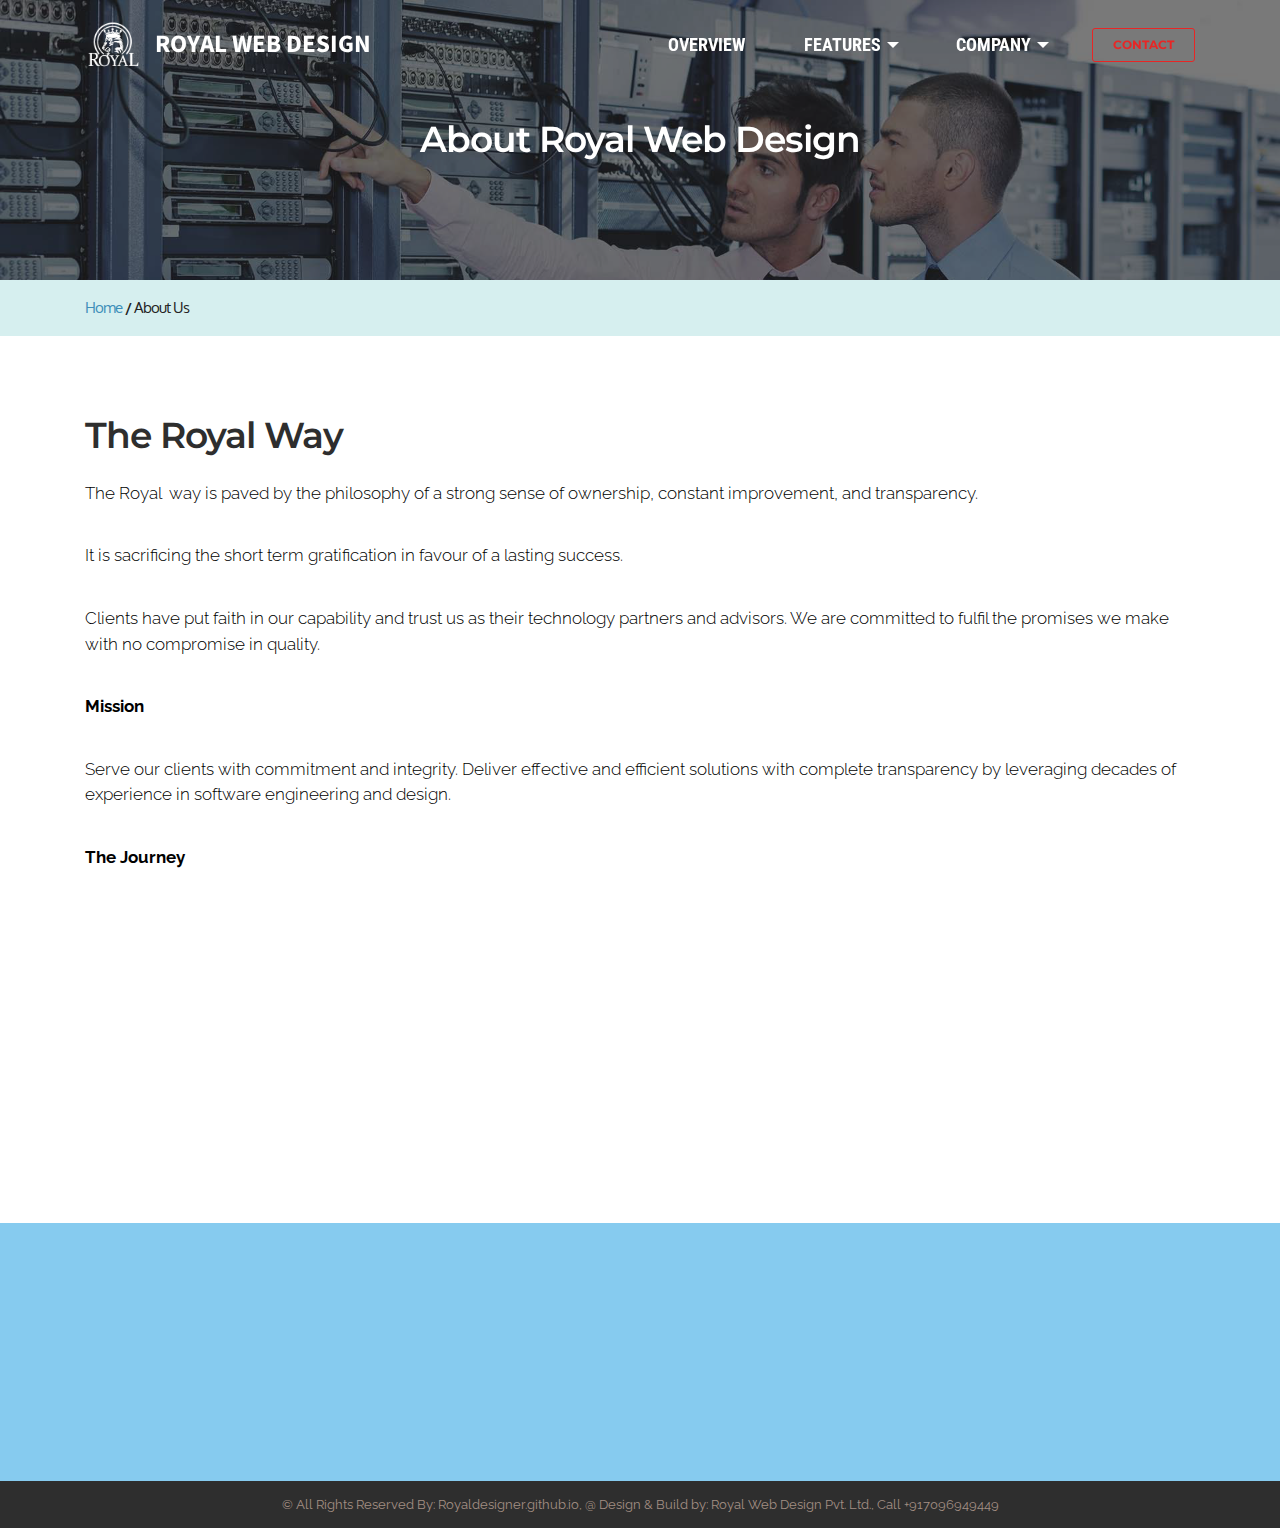
==== commit 2a3c5561: "create github pages" ====
--- a/About-us.html
+++ b/About-us.html
@@ -24,7 +24,7 @@
   
 </head>
 <body>
-  <section id="menu-x" data-rv-view="104">
+  <section id="menu-x" data-rv-view="44">
 
     <nav class="navbar navbar-dropdown transparent navbar-fixed-top bg-color">
         <div class="container">
@@ -33,8 +33,8 @@
                 <div class="mbr-table-cell">
 
                     <div class="navbar-brand">
-                        <a href="#" class="navbar-logo"><img src="assets/images/logo1-146x128.png" alt="Mobirise"></a>
-                        <a class="navbar-caption text-white" href="#">ROYAL WEB DESIGN</a>
+                        <a href="#" class="navbar-logo"><img src="assets/images/logo1-146x128.png"></a>
+                        <a class="navbar-caption text-white" href="index.html">ROYAL WEB DESIGN</a>
                     </div>
 
                 </div>
@@ -57,7 +57,7 @@
 
 </section>
 
-<section class="engine"><a href="https://mobirise.me/f">simple site maker</a></section><section class="mbr-section article mbr-parallax-background mbr-after-navbar" id="msg-box8-10" data-rv-view="106" style="background-image: url(assets/images/fd-computer-networking-engineering-technology-1920x1080.jpg); padding-top: 120px; padding-bottom: 120px;">
+<section class="engine"><a href="https://mobirise.me">Mobirise</a></section><section class="mbr-section article mbr-parallax-background mbr-after-navbar" id="msg-box8-10" data-rv-view="46" style="background-image: url(assets/images/fd-computer-networking-engineering-technology-1920x1080.jpg); padding-top: 120px; padding-bottom: 120px;">
 
     <div class="mbr-overlay" style="opacity: 0.6; background-color: rgb(34, 34, 34);">
     </div>
@@ -74,7 +74,7 @@
 
 </section>
 
-<section class="mbr-section mbr-section__container article" id="header3-11" data-rv-view="109" style="background-color: rgb(214, 239, 239); padding-top: 20px; padding-bottom: 20px;">
+<section class="mbr-section mbr-section__container article" id="header3-11" data-rv-view="49" style="background-color: rgb(214, 239, 239); padding-top: 20px; padding-bottom: 20px;">
     <div class="container">
         <div class="row">
             <div class="col-xs-12">
@@ -85,7 +85,21 @@
     </div>
 </section>
 
-<section class="mbr-info mbr-info-extra mbr-section mbr-section-md-padding" id="msg-box1-1i" data-rv-view="111" style="background-color: rgb(134, 203, 239); padding-top: 90px; padding-bottom: 90px;">
+<section class="mbr-section" id="content5-12" data-rv-view="56" style="background-color: rgb(255, 255, 255); padding-top: 80px; padding-bottom: 40px;">
+
+    
+
+    <div class="container">
+        <h3 class="mbr-section-title display-2">The Royal Way
+</h3>
+        <div class="lead"><p>The Royal &nbsp;<span style="font-size: 1.07rem;">way is paved by the philosophy of a strong sense of ownership, constant improvement, and transparency.</span></p><p><span style="font-size: 1.07rem;">It is sacrificing the short term gratification in favour of a lasting success.
+</span></p><p>Clients have put faith in our capability and trust us as their technology partners and advisors. We are committed to fulfil the promises we make with no compromise in quality.</p><p><strong>Mission</strong></p><p>Serve our clients with commitment and integrity. Deliver effective and efficient solutions with complete transparency by leveraging decades of experience in software engineering and design.</p><p><strong>The Journey
+</strong></p><p>Royal Web Design was founded in 2018 by one coding-savvy with a focus on providing the service through their expertise in the Web Design.</p><p>Since our beginning we have steadily grown along with our clients.</p><p>From a start up company of only one founder working together, Royal Web Design has getting ahead grown to be have more employees.</p><p>We are aiming to give our clients 'best of both the worlds' experience. while the presence can assure the clients the cost benefits of engaging with us.</p></div>
+    </div>
+
+</section>
+
+<section class="mbr-info mbr-info-extra mbr-section mbr-section-md-padding" id="msg-box1-1i" data-rv-view="51" style="background-color: rgb(134, 203, 239); padding-top: 90px; padding-bottom: 90px;">
 
     
     <div class="container">
@@ -113,21 +127,7 @@
     </div>
 </section>
 
-<section class="mbr-section" id="content5-12" data-rv-view="116" style="background-color: rgb(255, 255, 255); padding-top: 80px; padding-bottom: 40px;">
-
-    
-
-    <div class="container">
-        <h3 class="mbr-section-title display-2">The Royal Way
-</h3>
-        <div class="lead"><p>The Royal &nbsp;<span style="font-size: 1.07rem;">way is paved by the philosophy of a strong sense of ownership, constant improvement, and transparency.</span></p><p><span style="font-size: 1.07rem;">It is sacrificing the short term gratification in favour of a lasting success.
-</span></p><p>Clients have put faith in our capability and trust us as their technology partners and advisors. We are committed to fulfil the promises we make with no compromise in quality.</p><p><strong>Mission</strong></p><p>Serve our clients with commitment and integrity. Deliver effective and efficient solutions with complete transparency by leveraging decades of experience in software engineering and design.</p><p><strong>The Journey
-</strong></p><p>Royal Web Design was founded in 2018 by one coding-savvy with a focus on providing the service through their expertise in the Web Design.</p><p>Since our beginning we have steadily grown along with our clients.</p><p>From a start up company of only one founder working together, Royal Web Design has getting ahead grown to be have more employees.</p><p>We are aiming to give our clients 'best of both the worlds' experience. while the presence can assure the clients the cost benefits of engaging with us.</p></div>
-    </div>
-
-</section>
-
-<footer class="mbr-small-footer mbr-section mbr-section-nopadding" id="footer1-z" data-rv-view="114" style="background-color: rgb(46, 46, 46); padding-top: 0.875rem; padding-bottom: 0.875rem;">
+<footer class="mbr-small-footer mbr-section mbr-section-nopadding" id="footer1-z" data-rv-view="54" style="background-color: rgb(46, 46, 46); padding-top: 0.875rem; padding-bottom: 0.875rem;">
     
     <div class="container text-xs-center">
         <p>©  All Rights Reserved By: Royaldesigner.github.io, @ Design &amp; Build by: Royal Web Design Pvt. Ltd., Call +917096949449</p>
--- a/assets/mobirise/css/mbr-additional.css
+++ b/assets/mobirise/css/mbr-additional.css
@@ -539,6 +539,7 @@
 }
 
 
+
 #menu-5 .hide-buttons .nav-btn {
   display: none !important;
 }
@@ -603,6 +604,25 @@
 #menu-5 .dropdown-item[aria-expanded="true"] {
   color: #3d8eb9!important;
 }
+#msg-box8-1t .mbr-section-title,
+#msg-box8-1t p {
+  color: #fff;
+}
+#msg-box8-1t .mbr-section-title {
+  font-size: 36px;
+}
+#header3-1u .mbr-section-title,
+#header3-1u .mbr-section-subtitle {
+  text-align: center;
+}
+#header3-1u .mbr-section-title {
+  text-align: left;
+  font-size: 15px;
+  font-family: 'Oxygen', sans-serif;
+}
+#header3-1u .mbr-section-title SPAN {
+  font-size: 15px;
+}
 #header6-p .mbr-section-title {
   color: #28262b;
 }
@@ -714,6 +734,26 @@
 #form1-7 SMALL {
   text-align: center;
 }
+
+#msg-box8-1r .mbr-section-title,
+#msg-box8-1r p {
+  color: #fff;
+}
+#msg-box8-1r .mbr-section-title {
+  font-size: 36px;
+}
+#header3-1s .mbr-section-title,
+#header3-1s .mbr-section-subtitle {
+  text-align: center;
+}
+#header3-1s .mbr-section-title {
+  text-align: left;
+  font-size: 15px;
+  font-family: 'Oxygen', sans-serif;
+}
+#header3-1s .mbr-section-title SPAN {
+  font-size: 15px;
+}
 #msg-box5-l P {
   text-align: left;
 }
@@ -957,16 +997,6 @@
 #header3-11 .mbr-section-title SPAN {
   font-size: 15px;
 }
-#msg-box1-1i H2 {
-  color: #044a6e;
-}
-#msg-box1-1i H3 {
-  color: #07344b;
-  font-size: 32px;
-}
-#msg-box1-1i DIV {
-  font-size: 32px;
-}
 #footer1-z P {
   color: #a38f84;
 }
@@ -986,6 +1016,16 @@
   color: #000000;
   font-family: 'Raleway', sans-serif;
   font-size: 17px;
+}
+#msg-box1-1i H2 {
+  color: #044a6e;
+}
+#msg-box1-1i H3 {
+  color: #07344b;
+  font-size: 32px;
+}
+#msg-box1-1i DIV {
+  font-size: 32px;
 }
 
 
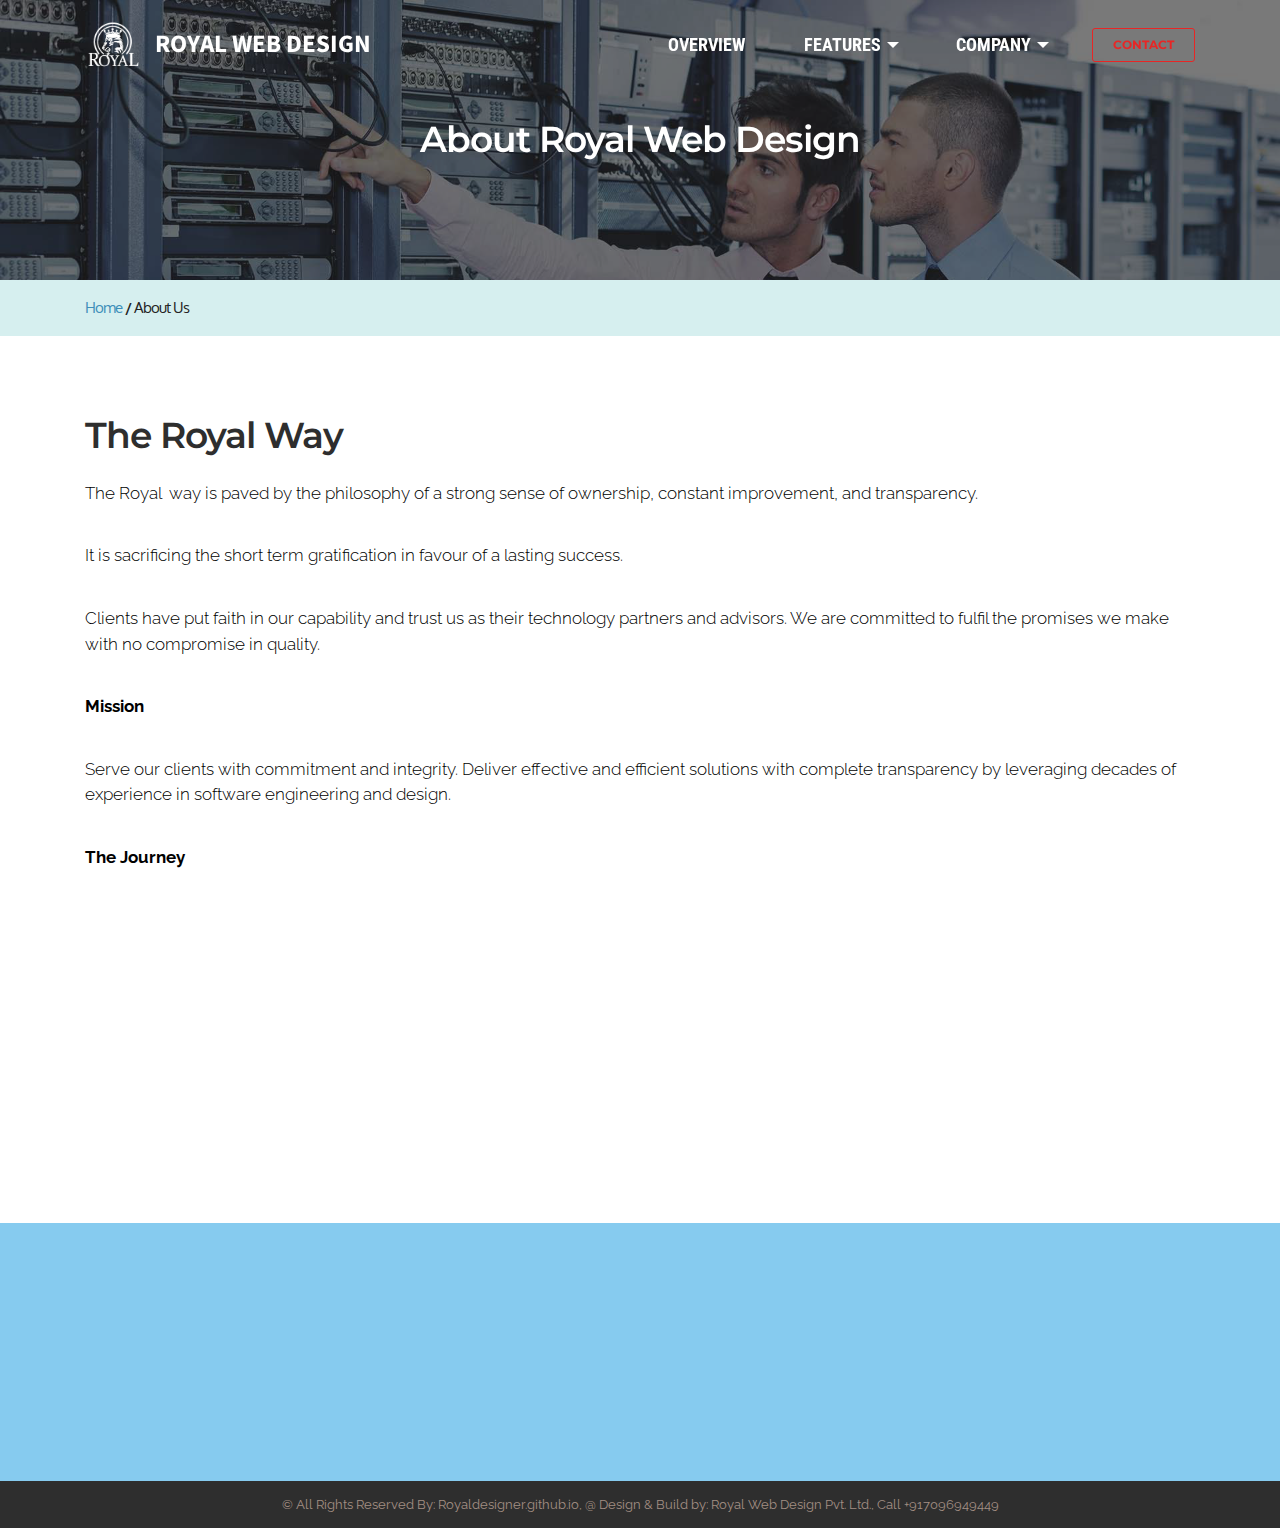
==== commit 678fd6a5: "create github pages" ====
--- a/About-us.html
+++ b/About-us.html
@@ -44,7 +44,7 @@
                         <div class="hamburger-icon"></div>
                     </button>
 
-                    <ul class="nav-dropdown collapse pull-xs-right nav navbar-nav navbar-toggleable-sm" id="exCollapsingNavbar"><li class="nav-item"><a class="nav-link link" href="index.html#features3-4">OVERVIEW</a></li><li class="nav-item dropdown"><a class="nav-link link dropdown-toggle" data-toggle="dropdown-submenu" href="https://mobirise.com/" aria-expanded="false">FEATURES</a><div class="dropdown-menu"><a class="dropdown-item" href="Templates.html" target="_blank">Templates</a><div class="dropdown"><a class="dropdown-item dropdown-toggle" data-toggle="dropdown-submenu" href="https://mobirise.com/" aria-expanded="false">Trendy blocks</a><div class="dropdown-menu dropdown-submenu"><a class="dropdown-item" href="#">Business Casual</a><a class="dropdown-item" href="Templates.html#msg-box5-u" target="_blank">Contact forms</a><a class="dropdown-item" href="#">Stylish Portfolio</a><a class="dropdown-item" href="#">Google maps</a><a class="dropdown-item" href="https://mobirise.com/">Social buttons</a><a class="dropdown-item" href="https://fonts.google.com/" target="_blank">Google fonts</a><a class="dropdown-item" href="Templates.html#msg-box5-r" target="_blank">Agency<br></a></div></div></div></li><li class="nav-item dropdown open"><a class="nav-link link dropdown-toggle" data-toggle="dropdown-submenu" href="https://mobirise.com/" aria-expanded="true">COMPANY</a><div class="dropdown-menu"><a class="dropdown-item" href="Tutorials.html" target="_blank">About Us</a><a class="dropdown-item" href="Tutorials.html" target="_blank">Tutorials</a><a class="dropdown-item" href="Success.html">Success</a></div></li><li class="nav-item nav-btn"><a class="nav-link btn btn-danger-outline btn-danger" href="Contact.html">CONTACT</a></li></ul>
+                    <ul class="nav-dropdown collapse pull-xs-right nav navbar-nav navbar-toggleable-sm" id="exCollapsingNavbar"><li class="nav-item"><a class="nav-link link" href="index.html#features3-4">OVERVIEW</a></li><li class="nav-item dropdown"><a class="nav-link link dropdown-toggle" data-toggle="dropdown-submenu" href="https://mobirise.com/" aria-expanded="false">FEATURES</a><div class="dropdown-menu"><a class="dropdown-item" href="Templates.html" target="_blank">Templates</a><div class="dropdown"><a class="dropdown-item dropdown-toggle" data-toggle="dropdown-submenu" href="https://mobirise.com/" aria-expanded="false">Trendy blocks</a><div class="dropdown-menu dropdown-submenu"><a class="dropdown-item" href="#">Business Casual</a><a class="dropdown-item" href="Templates.html#msg-box5-u" target="_blank">Contact forms</a><a class="dropdown-item" href="#">Stylish Portfolio</a><a class="dropdown-item" href="#">Google maps</a><a class="dropdown-item" href="https://mobirise.com/">Social buttons</a><a class="dropdown-item" href="https://fonts.google.com/" target="_blank">Google fonts</a><a class="dropdown-item" href="Templates.html#msg-box5-r" target="_blank">Agency<br></a></div></div></div></li><li class="nav-item dropdown open"><a class="nav-link link dropdown-toggle" data-toggle="dropdown-submenu" href="https://mobirise.com/" aria-expanded="true">COMPANY</a><div class="dropdown-menu"><a class="dropdown-item" href="About-us.html">About Us</a><a class="dropdown-item" href="Tutorials.html">Tutorials</a><a class="dropdown-item" href="Success.html">Success</a></div></li><li class="nav-item nav-btn"><a class="nav-link btn btn-danger-outline btn-danger" href="Contact.html">CONTACT</a></li></ul>
                     <button hidden="" class="navbar-toggler navbar-close" type="button" data-toggle="collapse" data-target="#exCollapsingNavbar">
                         <div class="close-icon"></div>
                     </button>
@@ -57,7 +57,7 @@
 
 </section>
 
-<section class="engine"><a href="https://mobirise.me">Mobirise</a></section><section class="mbr-section article mbr-parallax-background mbr-after-navbar" id="msg-box8-10" data-rv-view="46" style="background-image: url(assets/images/fd-computer-networking-engineering-technology-1920x1080.jpg); padding-top: 120px; padding-bottom: 120px;">
+<section class="engine"><a href="https://mobirise.me/m">free web design templates</a></section><section class="mbr-section article mbr-parallax-background mbr-after-navbar" id="msg-box8-10" data-rv-view="46" style="background-image: url(assets/images/fd-computer-networking-engineering-technology-1920x1080.jpg); padding-top: 120px; padding-bottom: 120px;">
 
     <div class="mbr-overlay" style="opacity: 0.6; background-color: rgb(34, 34, 34);">
     </div>
--- a/assets/mobirise/css/mbr-additional.css
+++ b/assets/mobirise/css/mbr-additional.css
@@ -1133,3 +1133,95 @@
 #msg-box1-1m DIV {
   font-size: 32px;
 }
+
+
+
+#msg-box8-1v .mbr-section-title,
+#msg-box8-1v p {
+  color: #fff;
+}
+#msg-box8-1v .mbr-section-title {
+  font-size: 36px;
+}
+#menu-1w .hide-buttons .nav-btn {
+  display: none !important;
+}
+#menu-1w .navbar-caption {
+  color: #ffffff;
+  font-family: 'Source Sans Pro', sans-serif;
+  font-size: 25px;
+}
+#menu-1w .navbar-toggler {
+  color: #ffffff;
+}
+#menu-1w .close-icon::before,
+#menu-1w .close-icon::after {
+  background-color: #ffffff;
+}
+#menu-1w .link,
+#menu-1w .dropdown-item {
+  color: #ffffff;
+  font-family: 'Roboto Condensed', sans-serif;
+}
+#menu-1w .link {
+  font-size: 1.1rem;
+}
+#menu-1w .dropdown-item,
+#menu-1w .nav-dropdown-sm .link {
+  font-size: 1.191rem;
+}
+#menu-1w .link:hover,
+#menu-1w .dropdown-item:hover,
+#menu-1w .link:focus,
+#menu-1w .dropdown-item:focus {
+  color: #3d8eb9;
+}
+#menu-1w .link[aria-expanded="true"],
+#menu-1w .dropdown-menu {
+  background: #000000;
+}
+#menu-1w .nav-dropdown-sm .link:focus,
+#menu-1w .nav-dropdown-sm .link:hover,
+#menu-1w .nav-dropdown-sm .dropdown-item:focus,
+#menu-1w .nav-dropdown-sm .dropdown-item:hover {
+  background: #000000!important;
+}
+#menu-1w .navbar,
+#menu-1w .nav-dropdown-sm,
+#menu-1w .nav-dropdown-sm .link[aria-expanded="true"],
+#menu-1w .nav-dropdown-sm .dropdown-menu {
+  background: #000000;
+}
+#menu-1w .bg-color.transparent .link {
+  color: #ffffff;
+  transition: none;
+}
+#menu-1w .bg-color.transparent.opened .link {
+  transition: color 0.2s ease-in-out;
+}
+#menu-1w .bg-color.transparent.opened .link:hover,
+#menu-1w .bg-color.transparent.opened .link:focus {
+  color: #3d8eb9;
+}
+#menu-1w .link[aria-expanded="true"],
+#menu-1w .dropdown-item[aria-expanded="true"] {
+  color: #3d8eb9!important;
+}
+#header3-1x .mbr-section-title,
+#header3-1x .mbr-section-subtitle {
+  text-align: center;
+}
+#header3-1x .mbr-section-title {
+  text-align: left;
+  font-size: 15px;
+  font-family: 'Oxygen', sans-serif;
+}
+#header3-1x .mbr-section-title SPAN {
+  font-size: 15px;
+}
+#form1-1y .form-control-label {
+  color: #232323;
+}
+#form1-1y SMALL {
+  text-align: center;
+}
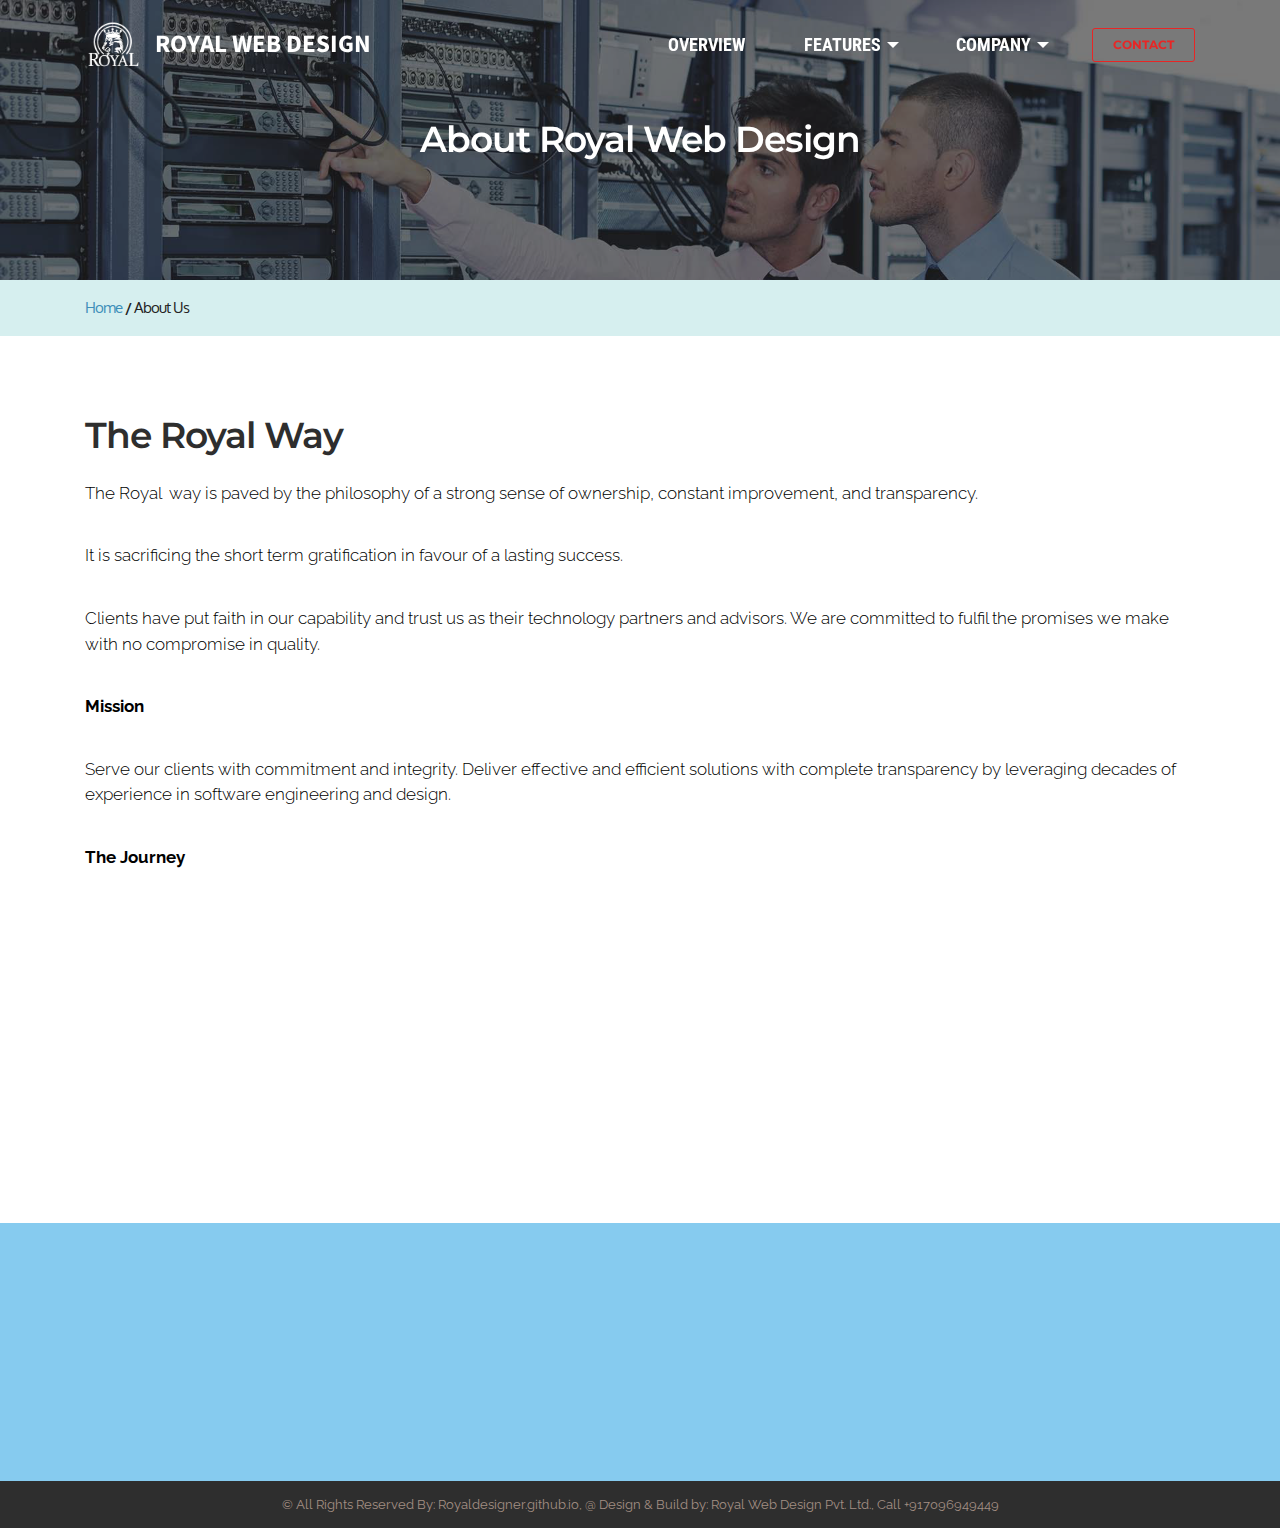
==== commit 97fc170a: "create github pages" ====
--- a/About-us.html
+++ b/About-us.html
@@ -1,10 +1,10 @@
 <!DOCTYPE html>
 <html >
 <head>
-  <!-- Site made with Mobirise Website Builder v4.7.6, https://mobirise.com -->
+  <!-- Site made with Mobirise Website Builder v4.8.2, https://mobirise.com -->
   <meta charset="UTF-8">
   <meta http-equiv="X-UA-Compatible" content="IE=edge">
-  <meta name="generator" content="Mobirise v4.7.6, mobirise.com">
+  <meta name="generator" content="Mobirise v4.8.2, mobirise.com">
   <meta name="viewport" content="width=device-width, initial-scale=1, minimum-scale=1">
   <link rel="shortcut icon" href="assets/images/logo1-146x128.png" type="image/x-icon">
   <meta name="description" content="Website Creator Description">
@@ -24,7 +24,7 @@
   
 </head>
 <body>
-  <section id="menu-x" data-rv-view="44">
+  <section id="menu-x" data-rv-view="102">
 
     <nav class="navbar navbar-dropdown transparent navbar-fixed-top bg-color">
         <div class="container">
@@ -44,7 +44,7 @@
                         <div class="hamburger-icon"></div>
                     </button>
 
-                    <ul class="nav-dropdown collapse pull-xs-right nav navbar-nav navbar-toggleable-sm" id="exCollapsingNavbar"><li class="nav-item"><a class="nav-link link" href="index.html#features3-4">OVERVIEW</a></li><li class="nav-item dropdown"><a class="nav-link link dropdown-toggle" data-toggle="dropdown-submenu" href="https://mobirise.com/" aria-expanded="false">FEATURES</a><div class="dropdown-menu"><a class="dropdown-item" href="Templates.html" target="_blank">Templates</a><div class="dropdown"><a class="dropdown-item dropdown-toggle" data-toggle="dropdown-submenu" href="https://mobirise.com/" aria-expanded="false">Trendy blocks</a><div class="dropdown-menu dropdown-submenu"><a class="dropdown-item" href="#">Business Casual</a><a class="dropdown-item" href="Templates.html#msg-box5-u" target="_blank">Contact forms</a><a class="dropdown-item" href="#">Stylish Portfolio</a><a class="dropdown-item" href="#">Google maps</a><a class="dropdown-item" href="https://mobirise.com/">Social buttons</a><a class="dropdown-item" href="https://fonts.google.com/" target="_blank">Google fonts</a><a class="dropdown-item" href="Templates.html#msg-box5-r" target="_blank">Agency<br></a></div></div></div></li><li class="nav-item dropdown open"><a class="nav-link link dropdown-toggle" data-toggle="dropdown-submenu" href="https://mobirise.com/" aria-expanded="true">COMPANY</a><div class="dropdown-menu"><a class="dropdown-item" href="About-us.html">About Us</a><a class="dropdown-item" href="Tutorials.html">Tutorials</a><a class="dropdown-item" href="Success.html">Success</a></div></li><li class="nav-item nav-btn"><a class="nav-link btn btn-danger-outline btn-danger" href="Contact.html">CONTACT</a></li></ul>
+                    <ul class="nav-dropdown collapse pull-xs-right nav navbar-nav navbar-toggleable-sm" id="exCollapsingNavbar"><li class="nav-item"><a class="nav-link link" href="index.html#features3-4">OVERVIEW</a></li><li class="nav-item dropdown open"><a class="nav-link link dropdown-toggle" data-toggle="dropdown-submenu" href="https://mobirise.com/" aria-expanded="true">FEATURES</a><div class="dropdown-menu"><a class="dropdown-item" href="Templates.html" target="_blank">Templates</a><div class="dropdown open"><a class="dropdown-item dropdown-toggle" data-toggle="dropdown-submenu" href="https://mobirise.com/" aria-expanded="true">Trendy blocks</a><div class="dropdown-menu dropdown-submenu"><a class="dropdown-item" href="#">Business Casual</a><a class="dropdown-item" href="Templates.html#msg-box5-u" target="_blank">Contact forms</a><a class="dropdown-item" href="#">Stylish Portfolio</a><a class="dropdown-item" href="#">Google maps</a><a class="dropdown-item" href="#">Social buttons</a><a class="dropdown-item" href="https://fonts.google.com/" target="_blank">Google fonts</a><a class="dropdown-item" href="Templates.html#msg-box5-r" target="_blank">Agency<br></a></div></div></div></li><li class="nav-item dropdown"><a class="nav-link link dropdown-toggle" data-toggle="dropdown-submenu" href="https://mobirise.com/" aria-expanded="false">COMPANY</a><div class="dropdown-menu"><a class="dropdown-item" href="About-us.html">About Us</a><a class="dropdown-item" href="Tutorials.html">Tutorials</a><a class="dropdown-item" href="Success.html">Success</a></div></li><li class="nav-item nav-btn"><a class="nav-link btn btn-danger-outline btn-danger" href="Contact.html">CONTACT</a></li></ul>
                     <button hidden="" class="navbar-toggler navbar-close" type="button" data-toggle="collapse" data-target="#exCollapsingNavbar">
                         <div class="close-icon"></div>
                     </button>
@@ -57,7 +57,7 @@
 
 </section>
 
-<section class="engine"><a href="https://mobirise.me/m">free web design templates</a></section><section class="mbr-section article mbr-parallax-background mbr-after-navbar" id="msg-box8-10" data-rv-view="46" style="background-image: url(assets/images/fd-computer-networking-engineering-technology-1920x1080.jpg); padding-top: 120px; padding-bottom: 120px;">
+<section class="engine"><a href="https://mobiri.se/w">html5 templates</a></section><section class="mbr-section article mbr-parallax-background mbr-after-navbar" id="msg-box8-10" data-rv-view="104" style="background-image: url(assets/images/fd-computer-networking-engineering-technology-1920x1080.jpg); padding-top: 120px; padding-bottom: 120px;">
 
     <div class="mbr-overlay" style="opacity: 0.6; background-color: rgb(34, 34, 34);">
     </div>
@@ -74,7 +74,7 @@
 
 </section>
 
-<section class="mbr-section mbr-section__container article" id="header3-11" data-rv-view="49" style="background-color: rgb(214, 239, 239); padding-top: 20px; padding-bottom: 20px;">
+<section class="mbr-section mbr-section__container article" id="header3-11" data-rv-view="107" style="background-color: rgb(214, 239, 239); padding-top: 20px; padding-bottom: 20px;">
     <div class="container">
         <div class="row">
             <div class="col-xs-12">
@@ -85,7 +85,7 @@
     </div>
 </section>
 
-<section class="mbr-section" id="content5-12" data-rv-view="56" style="background-color: rgb(255, 255, 255); padding-top: 80px; padding-bottom: 40px;">
+<section class="mbr-section" id="content5-12" data-rv-view="111" style="background-color: rgb(255, 255, 255); padding-top: 80px; padding-bottom: 40px;">
 
     
 
@@ -99,7 +99,7 @@
 
 </section>
 
-<section class="mbr-info mbr-info-extra mbr-section mbr-section-md-padding" id="msg-box1-1i" data-rv-view="51" style="background-color: rgb(134, 203, 239); padding-top: 90px; padding-bottom: 90px;">
+<section class="mbr-info mbr-info-extra mbr-section mbr-section-md-padding" id="msg-box1-1i" data-rv-view="114" style="background-color: rgb(134, 203, 239); padding-top: 90px; padding-bottom: 90px;">
 
     
     <div class="container">
@@ -127,7 +127,7 @@
     </div>
 </section>
 
-<footer class="mbr-small-footer mbr-section mbr-section-nopadding" id="footer1-z" data-rv-view="54" style="background-color: rgb(46, 46, 46); padding-top: 0.875rem; padding-bottom: 0.875rem;">
+<footer class="mbr-small-footer mbr-section mbr-section-nopadding" id="footer1-z" data-rv-view="109" style="background-color: rgb(46, 46, 46); padding-top: 0.875rem; padding-bottom: 0.875rem;">
     
     <div class="container text-xs-center">
         <p>©  All Rights Reserved By: Royaldesigner.github.io, @ Design &amp; Build by: Royal Web Design Pvt. Ltd., Call +917096949449</p>
